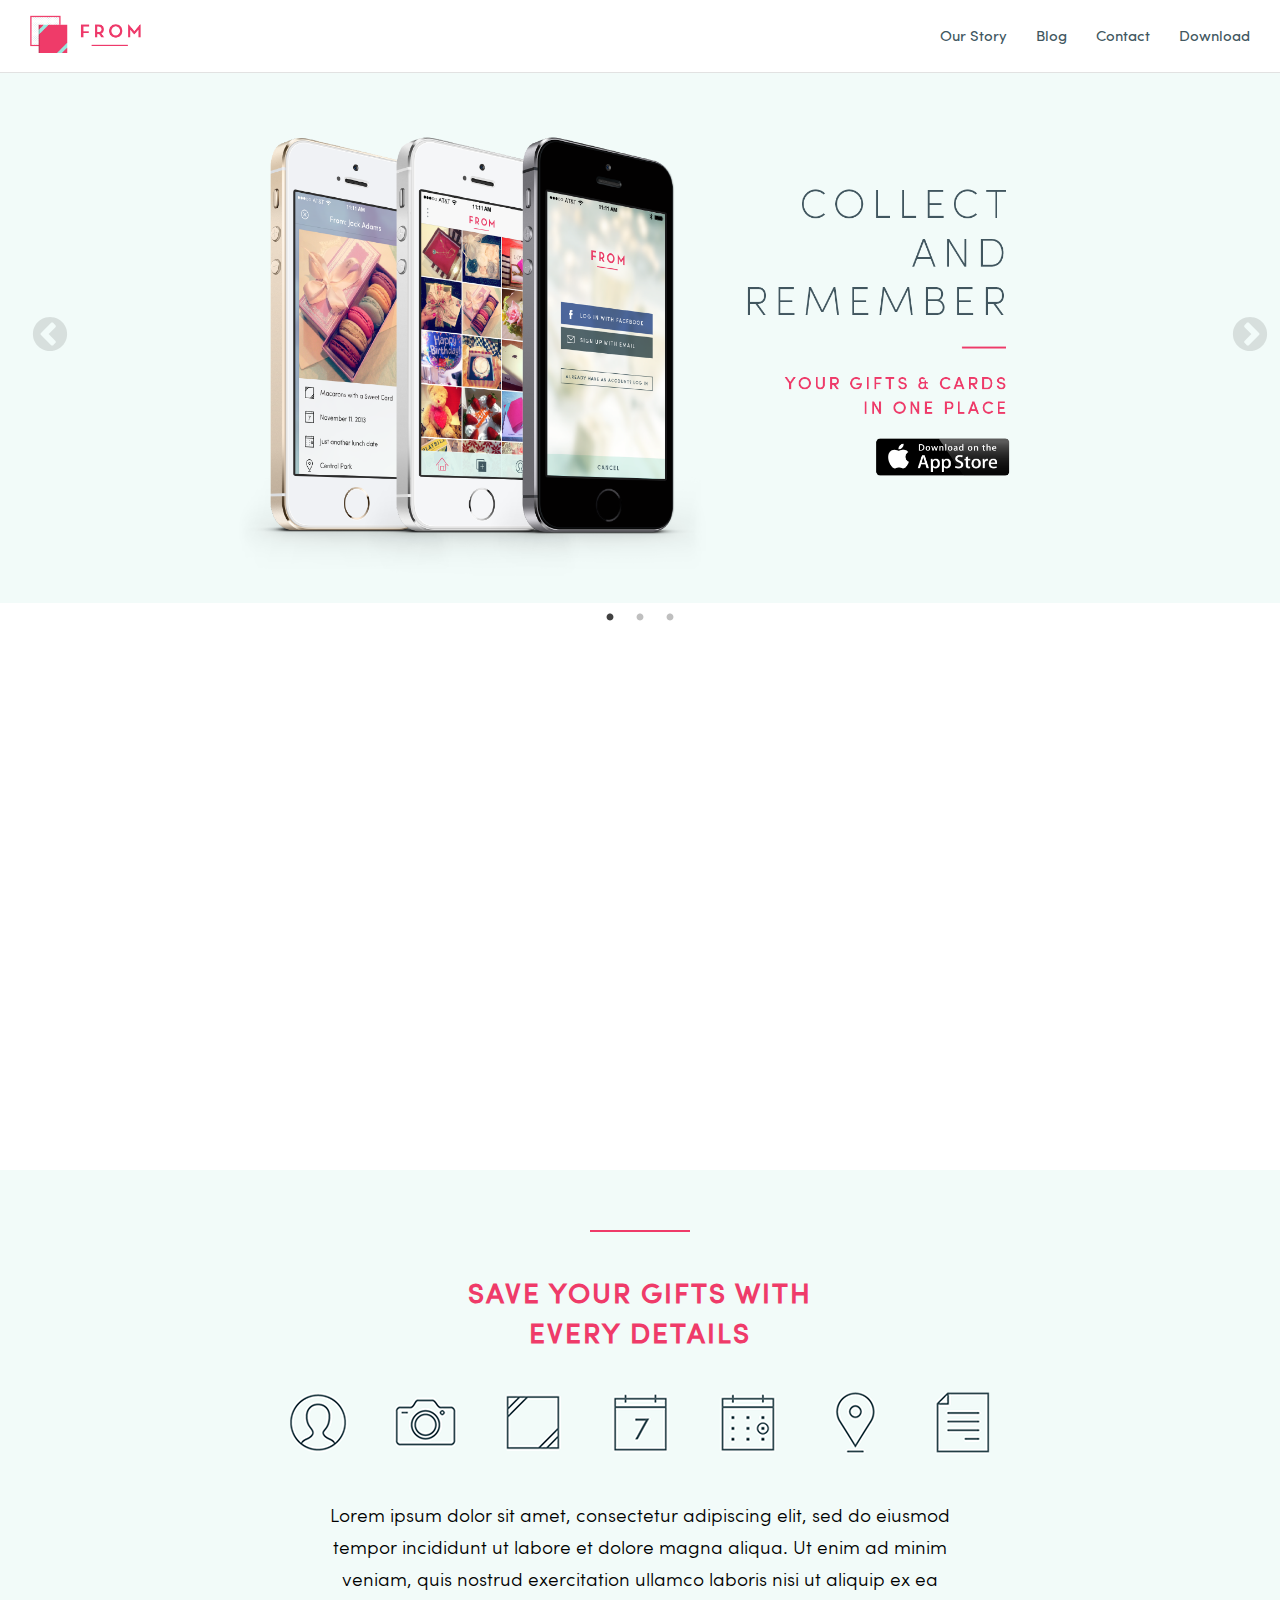
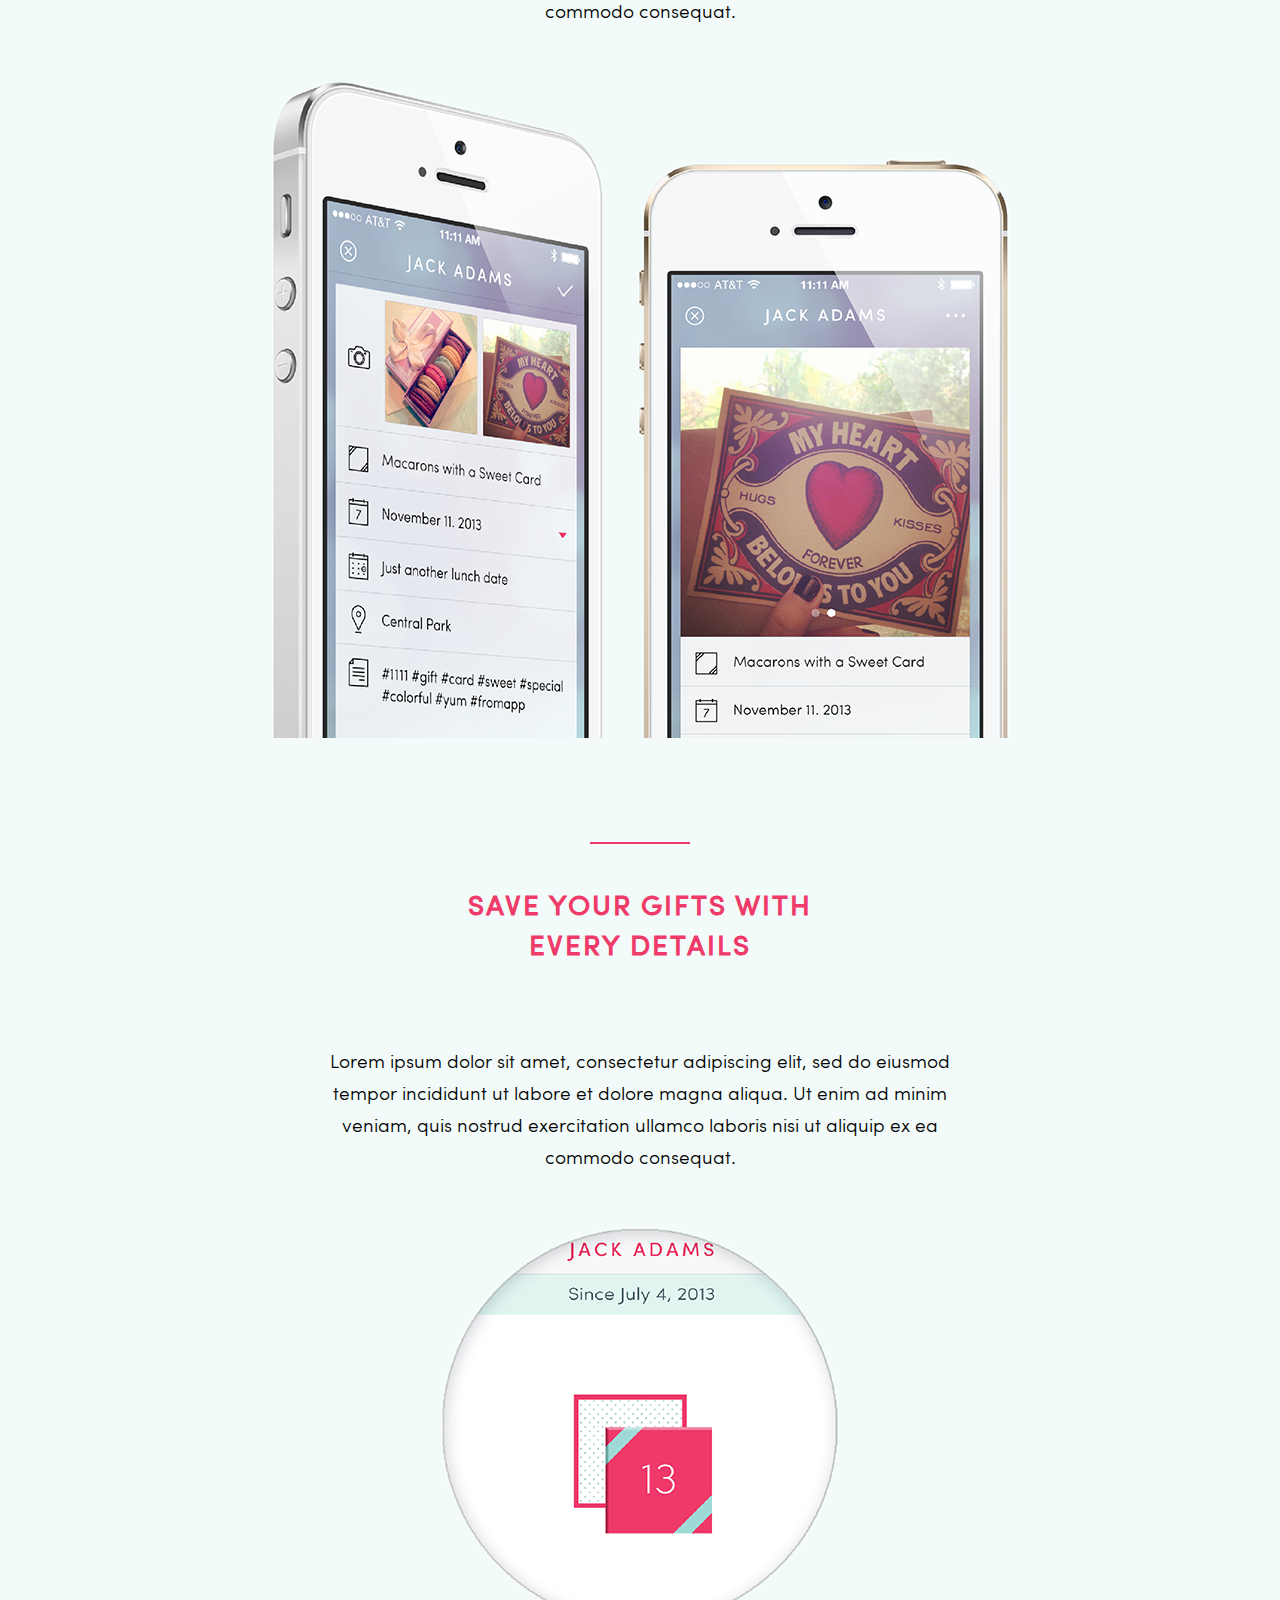
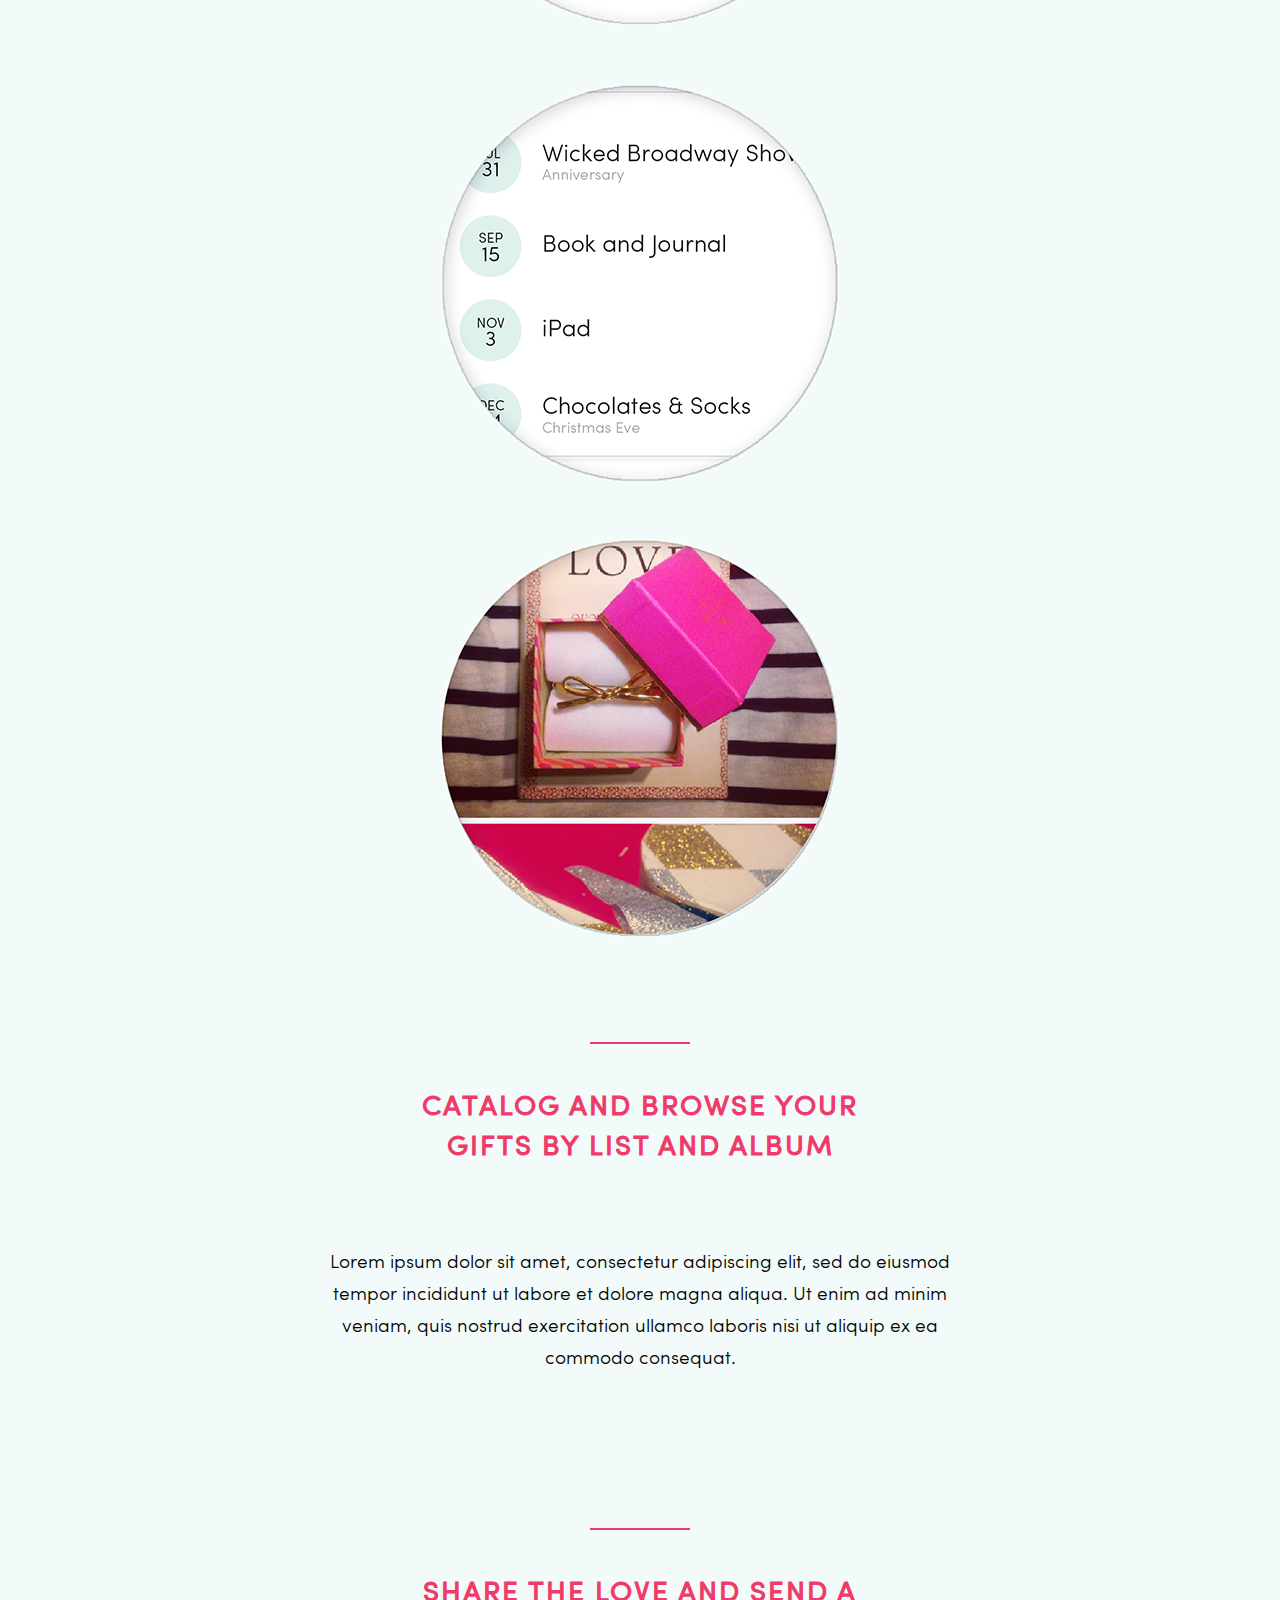
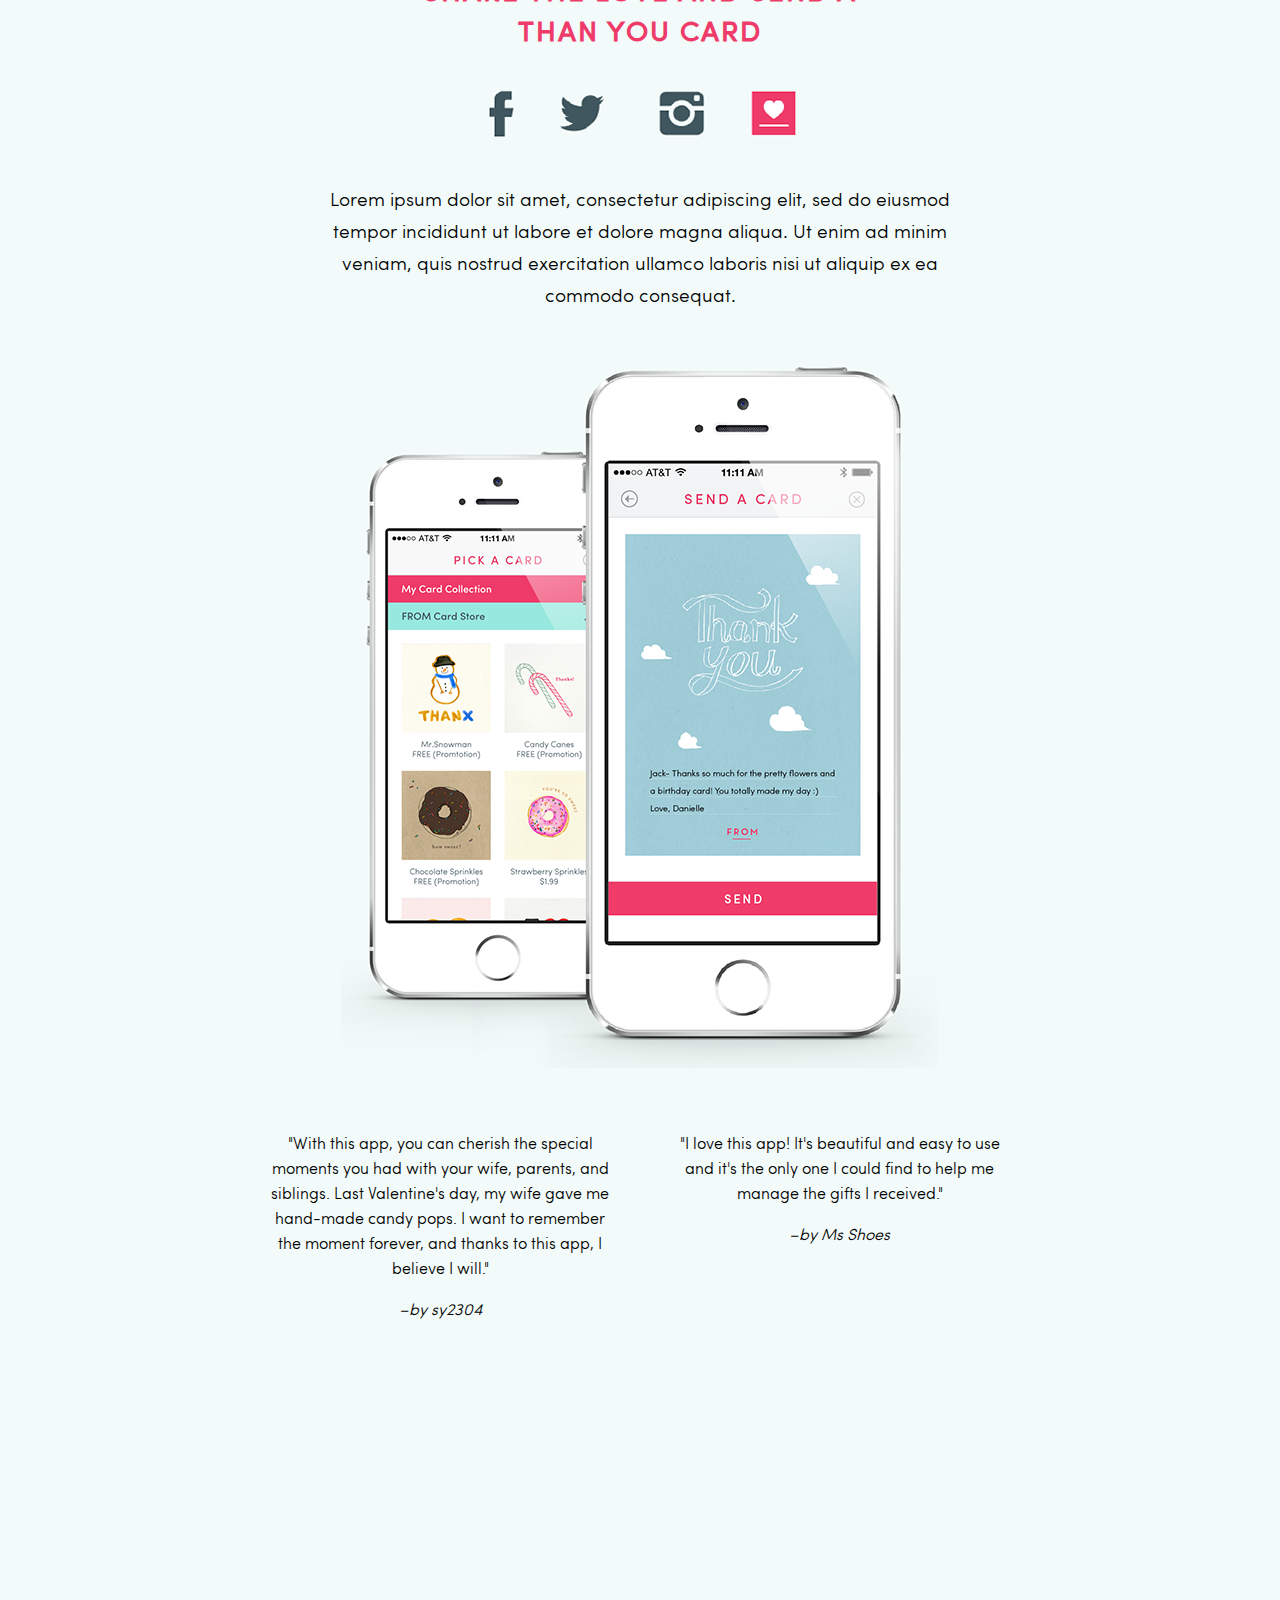
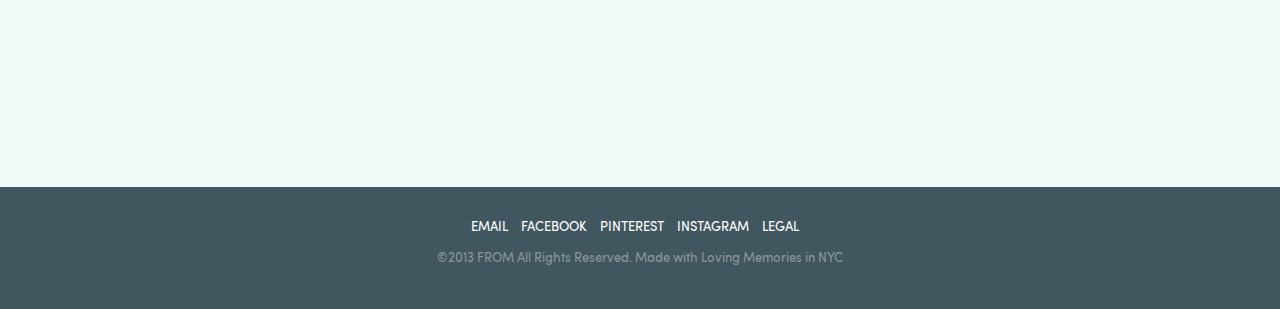
==== index.html @ 8ecb9ccf "Syncing Soo GA Final Project - v3" ====
<!DOCTYPE html>
<html>
<head>
	<title>FROM - Collect and Remember</title>
	<link rel="stylesheet" type="text/css" href="css/slick.css"/>
	<link rel="stylesheet" type="text/css" href="css/slick-theme.css"/>
	<link rel="stylesheet" type="text/css" href="css/font-awesome.min.css">
    <link rel="stylesheet" type="text/css" href="css/normalize.min.css">
	<link href="css/style.css" type="text/css" rel="stylesheet">

	</head>
<body>
	<header>
		<a href="fromapp-1.html"><img src="img/fromapp-logo.png"  id="logo"></a>
		<nav id="navigation">
			<div id="hamburger">
			  <span></span>
			  <span></span>
			  <span></span>
			  <span></span>
			</div>
			<div id="innernav">
				<div id="innernavlist">
					<a href="#">Our Story</a>
					<a href="#">Blog</a>
					<a href="mailto:hello.fromapp@gmail.com">Contact</a>
					<a href="https://itunes.apple.com/us/app/from-collect-and-remember/id777162414?mt=8">Download</a>
				</div>
			</div>
			</nav>
		</header>

	<div class="hero-carousel">
	  <div><img src="img/FromApp_Website_Cover_1.png"></div>
	  <div><img src="img/FromApp_Website_Cover_2.png"></div>
	  <div><img src="img/FromApp_Website_Cover_3.png"></div>
	</div>


	<div class ="video-background">
	<div class ="video-container">
		<div class='embed-container'>
		<iframe src='https://player.vimeo.com/video/79044034' frameborder='0' webkitAllowFullScreen mozallowfullscreen allowFullScreen></iframe>
		</div>
	</div>
	</div>

	<section class="content">
		<div class="rule"></div>
		<h1>Save your Gifts with Every Details </h1>
		<img src="img/fromapp-hp-1-sm.png">
		<h2>Lorem ipsum dolor sit amet, consectetur adipiscing elit, sed do eiusmod tempor incididunt ut labore et dolore magna aliqua. Ut enim ad minim veniam, quis nostrud exercitation ullamco laboris nisi ut aliquip ex ea commodo consequat.</h2>
		<img src="img/fromapp-hp-2-sm.png">
	</section>


	<section class="content">
		<div class="rule"></div>
		<h1>Save your Gifts with Every Details </h1>
		<h2>Lorem ipsum dolor sit amet, consectetur adipiscing elit, sed do eiusmod tempor incididunt ut labore et dolore magna aliqua. Ut enim ad minim veniam, quis nostrud exercitation ullamco laboris nisi ut aliquip ex ea commodo consequat.</h2>
		<img src="img/fromapp-hp-4-sm.png">

	</section>

	<section class="content">
		<div class="rule"></div>
		<h1>catalog and browse your gifts by list and album</h1>
		<h2>Lorem ipsum dolor sit amet, consectetur adipiscing elit, sed do eiusmod tempor incididunt ut labore et dolore magna aliqua. Ut enim ad minim veniam, quis nostrud exercitation ullamco laboris nisi ut aliquip ex ea commodo consequat.</h2>
	</section>

	<section class="content">
		<div class="rule"></div>
		<h1>share the love and send a than you card </h1>
		<img src="img/fromapp-hp-5-sm.png" id="smallwidth">
		<h2>Lorem ipsum dolor sit amet, consectetur adipiscing elit, sed do eiusmod tempor incididunt ut labore et dolore magna aliqua. Ut enim ad minim veniam, quis nostrud exercitation ullamco laboris nisi ut aliquip ex ea commodo consequat.</h2>
		<img src="img/fromapp-hp-6-sm.png">
	</section>

	<section class="content">
		<div class="quote">
			<p>"With this app, you can cherish the special moments you had with your wife, parents, and siblings. Last Valentine's day, my wife gave me hand-made candy pops. I want to remember the moment forever, and thanks to this app, I believe I will."</p>
			<p style="font-style:italic";>–by sy2304</p>
		</div>	
		<div class="quote">
			<p>"I love this app! It's beautiful and easy to use and it's the only one I could find to help me manage the gifts I received." </p>
			<p style="font-style:italic";>–by Ms Shoes</p>
		</div>	


	</section>

	<section class="hero"> 
		</section>


<footer> 
	<a href="#">EMAIL</a>
	<a href="#">FACEBOOK</a>
	<a href="#">PINTEREST</a>
	<a href="#">INSTAGRAM</a>
	<a href="#">LEGAL</a>
	<p>©2013 FROM All Rights Reserved. Made with Loving Memories in NYC</p>
</footer>

<script src="https://ajax.googleapis.com/ajax/libs/jquery/3.2.1/jquery.min.js"></script>
<script src="https://maxcdn.bootstrapcdn.com/bootstrap/3.3.6/js/bootstrap.min.js"></script>
<script type="text/javascript" src="js/slick.min.js"></script>
<script type="text/javascript" src="js/project.js"></script>

</body>

</html>
---- css/style.css ----
@font-face {
    font-family: 'sofia_pro_lightregular';
    src: url('sofiapro_light_english/SofiaProLight-webfont.eot');
    src: url('sofiapro_light_english/SofiaProLight-webfont.eot?#iefix') format('embedded-opentype'),
         url('sofiapro_light_english/SofiaProLight-webfont.woff') format('woff'),
         url('sofiapro_light_english/SofiaProLight-webfont.ttf') format('truetype'),
         url('sofiapro_light_english/SofiaProLight-webfont.svg#sofia_pro_lightregular') format('svg');
    font-weight: normal;
    font-style: normal;
}


@font-face {
    font-family: 'sofia_pro_mediumregular';
    src: url('sofiapro_medium_english/SofiaProMedium-webfont.eot');
    src: url('sofiapro_medium_english/SofiaProMedium-webfont.eot?#iefix') format('embedded-opentype'),
         url('sofiapro_medium_english/SofiaProMedium-webfont.woff') format('woff'),
         url('sofiapro_medium_english/SofiaProMedium-webfont.ttf') format('truetype'),
         url('sofiapro_medium_english/SofiaProMedium-webfont.svg#sofia_pro_mediumregular') format('svg');
    font-weight: normal;
    font-style: normal;
}

@font-face {
    font-family: 'sofia_pro_regularregular';
    src: url('sofiapro_regular_english/SofiaProRegular-webfont.eot');
    src: url('sofiapro_regular_english/SofiaProRegular-webfont.eot?#iefix') format('embedded-opentype'),
         url('sofiapro_regular_english/SofiaProRegular-webfont.woff') format('woff'),
         url('sofiapro_regular_english/SofiaProRegular-webfont.ttf') format('truetype'),
         url('sofiapro_regular_english/SofiaProRegular-webfont.svg#sofia_pro_regularregular') format('svg');
    font-weight: normal;
    font-style: normal;
}



body {
	font-family: 'sofia_pro_regularregular', arial, san-serif; 
	font-size:15px;
/*	width:100%;
*/	/*margin:10px;*/
	background-color: #F2FBF9;

	/*border: 2px solid #EF3B69;
	box-sizing: border-box;*/
}

header {
	padding:15px 30px;
	position: fixed;
	background-color: white;
	border-bottom: 1px solid #e2e2e2;
/*	background-color: #F2FBF9;
*//*	background-color: rgba(255, 255, 255, 0.8);
*/	top:0;
	right:0;
	left:0;
	z-index: 1;
}

header.active {
	box-shadow: 0 0 5px 1px rgba(0,0,0,0.2);   
	border-bottom: none;
}

#logo.active {
	width:500px;
	display:none;
}

header img {
	width:120px;
}


header nav {
	float:right;
	padding-top:10px;
}

header nav.active {
	padding-top:0;
}

header span {
	font-family:'sofia_pro_mediumregular';
	text-decoration: none;
	color: #EF3B69;
	letter-spacing: 2px;
}

nav a {
	font-family:'sofia_pro_regularregular';
	padding-left: 25px ;
	/*how come padding top doesnt work?*/
	text-decoration: none;
	color: #41575f;
}

a {
	text-decoration: none;
}

a:hover {
	color:#587682;
}

#hamburger {
	display:none;
}


.content {
	text-align: center;
	max-width:740px;
	margin: 0 auto;
	padding-bottom:40px;
}


.rule {
	width:100px;
	border-top: 2px solid #EF3B69;
	margin: 0 auto;
	margin-top:60px;
}


.content h1 {
	font-family:'sofia_pro_regularregular';
	letter-spacing:2px;
	font-size:28px;
	line-height:40px;
	text-transform: uppercase;
	color:#EF3B69;
	width:440px;
	margin:0 auto;
	padding-top:40px;
	padding-bottom:40px;

/*	max-width:400px;
	margin:0 auto;*/
}

.content h2 {
	font-family:'sofia_pro_lightregular';
	font-size:19px;
	line-height:32px;
	font-weight: 400;
	padding:40px 0;
	max-width:620px;
	display:inline-block;
	margin-top:0;
}

.hero-carousel {
	width:100%;
	margin-top:49px;
	position:relative;
	text-align: center;
}

.hero-carousel img {
	width:65%;
	margin:0 auto;
	background-color: #F2FBF9;
}

.slick-dotted.slick-slider {
	margin-bottom: 0;
}

.slick-dots li button:before {
	font-size:8px;
}

.slick-next {
	right:30px;
}

.slick-prev {
	left:30px;
	z-index: 1;
}

.slick-prev:before, .slick-next:before {
	font-size:40px;
	color: rgba(0,0,0,0.15);
}


.video-background {
	background-color: white;
	padding:1px 0 50px 0;
}

.video-container {
	max-width: 740px;
	background-color: white;
	text-align: center;
	margin: 100px auto 0;
}

.embed-container { 
	position: relative; 
	padding-bottom: 56.25%; 
	height: 0; 
	overflow: hidden; 
	max-width:740px;
	 }

.embed-container iframe, .embed-container object, .embed-container embed { 
	position: absolute; 
	top: 0; 
	left: 0; 
	width: 100%; 
	height: 100%; }


.quote {
	float:left;
	width:46%;
	margin-right:8%;
	padding: 2px 0 50px 0;
}

.quote p{
	font-family: 'sofia_pro_lightregular';
	font-size:16px;
	line-height: 25px;
}

.quote:last-child {
	margin-right:0;
}


.hero {
	text-align: center;
	background:url("../img/from-cover-photo.jpg") center center no-repeat;
    background-size:cover;
    height:400px;
    margin-top: 40px;
    width:100%;
    overflow: auto;
}



footer {
	padding:30px 15px; 
	background-color: #41575f;
	color:#89949b;
	text-align: center;
	font-size:13px;
}

footer a {
	padding-right:10px;
	color:white;
}

footer a:hover {
	color:white;
}



@media only screen and (max-width:768px){
	
	header {
		padding:15px;
	}

	header nav {
		padding-top:10px;
	}

	header nav #innernav {
		display: none;
		position: fixed;
		width:100%;
		height:100%;
		top:0;
		right:0;
		background: #EF3B69;
		text-align: center;
	}



	/* Hamburger menu icon */

	#hamburger {
	  display:block;
	  width: 26px;
	  height:19px;
	  position: relative;
	  margin: 0px auto;
	  -webkit-transform: rotate(0deg);
	  -moz-transform: rotate(0deg);
	  -o-transform: rotate(0deg);
	  transform: rotate(0deg);
	  -webkit-transition: .5s ease-in-out;
	  -moz-transition: .5s ease-in-out;
	  -o-transition: .5s ease-in-out;
	  transition: .5s ease-in-out;
	  cursor: pointer;
	}

	#hamburger span {
	  display: block;
	  position: absolute;
	  height: 3px;
	  width: 100%;
	  background: #333;
	  opacity: 1;
	  left: 0;
	  -webkit-transform: rotate(0deg);
	  -moz-transform: rotate(0deg);
	  -o-transform: rotate(0deg);
	  transform: rotate(0deg);
	  -webkit-transition: .25s ease-in-out;
	  -moz-transition: .25s ease-in-out;
	  -o-transition: .25s ease-in-out;
	  transition: .25s ease-in-out;
	}

	/* Icon 3 */

	#hamburger span:nth-child(1) {
	  top: 0px;
	}

	#hamburger span:nth-child(2),#hamburger span:nth-child(3) {
	  top: 8px;
	}

	#hamburger span:nth-child(4) {
	  top: 16px;
	}

	#hamburger.open span:nth-child(1) {
	  top: 8px;
	  width: 0%;
	  left: 50%;
	}

	#hamburger.open span:nth-child(2) {
	  -webkit-transform: rotate(45deg);
	  -moz-transform: rotate(45deg);
	  -o-transform: rotate(45deg);
	  transform: rotate(45deg);
	}

	#hamburger.open span:nth-child(3) {
	  -webkit-transform: rotate(-45deg);
	  -moz-transform: rotate(-45deg);
	  -o-transform: rotate(-45deg);
	  transform: rotate(-45deg);
	}

	#hamburger.open span:nth-child(4) {
	  top: 8px;
	  width: 0%;
	  left: 50%;
	}

	#hamburger.open {
/*		position: fixed;*/
		z-index: 1;
	}

	#hamburger.open span {
		background-color:white;
	}

	#innernav a {
		display:block;
		color:white;
		font-size:26px;
		padding:20px 0px;
	}

	#innernavlist {
		/*vertical-align: middle;*/
		margin-top:40%;
		vertical-align: center;
	}

	.content img {
		width:80%;
	}

	.content {
		margin: 0 20px;
	}

	.video-container {
		margin: 72px auto 0;
	}

	#smallwidth {
		width:55%;
	}

}

@media only screen and (max-width:500px){
	.content h1 {
		font-size:26px;
		line-height:36px;
		width:100%;
		padding-top:40px;
		padding-bottom:40px;
	}
	.content img {
		width:100%;
	}

	.slick-dots li button:before {
	font-size:6px;
	}

	.hero {
		display:none;
	}

	.hero-carousel {
		margin-top:65px;
	}

	.hero-carousel img {
		width:95%;
	}

	.slick-next {
		padding-right:5px;
		right:0;
}

	.slick-prev {
		padding-left:5px;
		left:0;
}
	.slick-dots li {
		margin:0;
	}

	.video-container {
		margin-top:55px;
	}

	.quote {
	display:none;
}




}
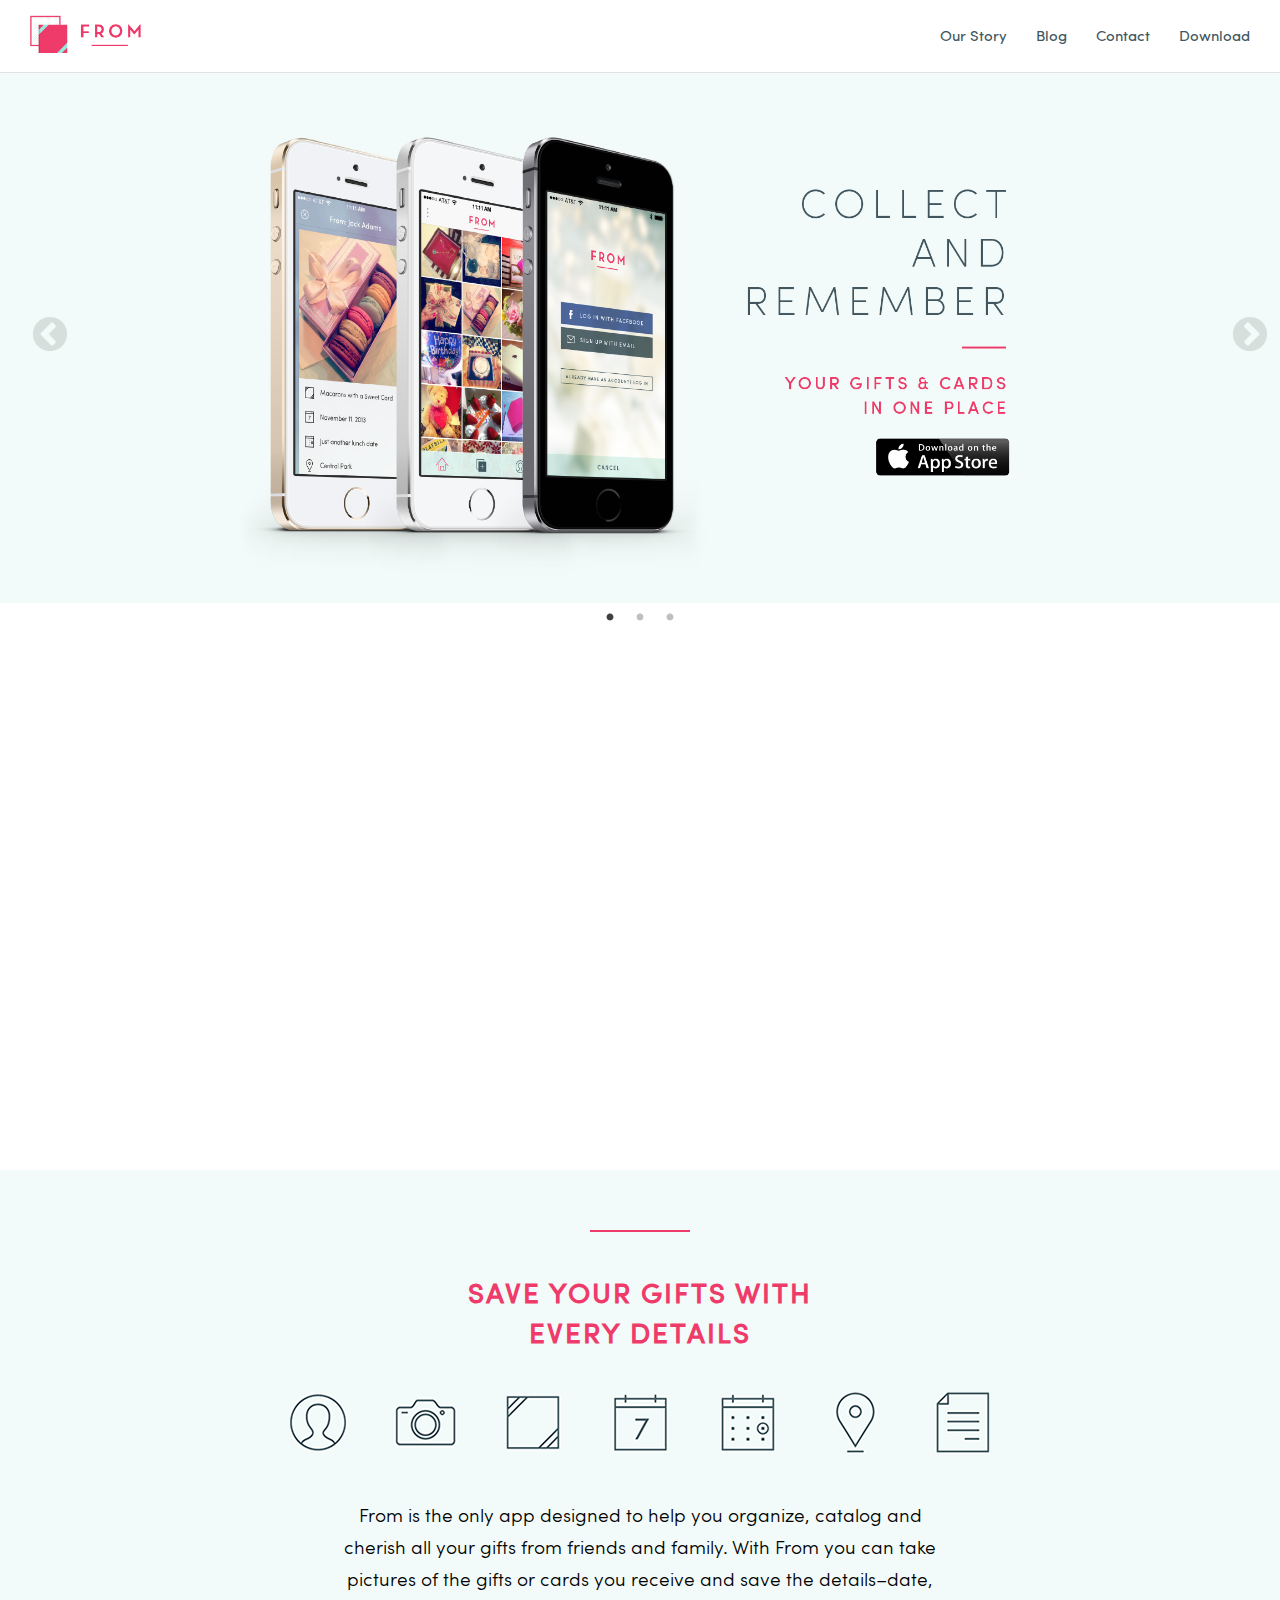
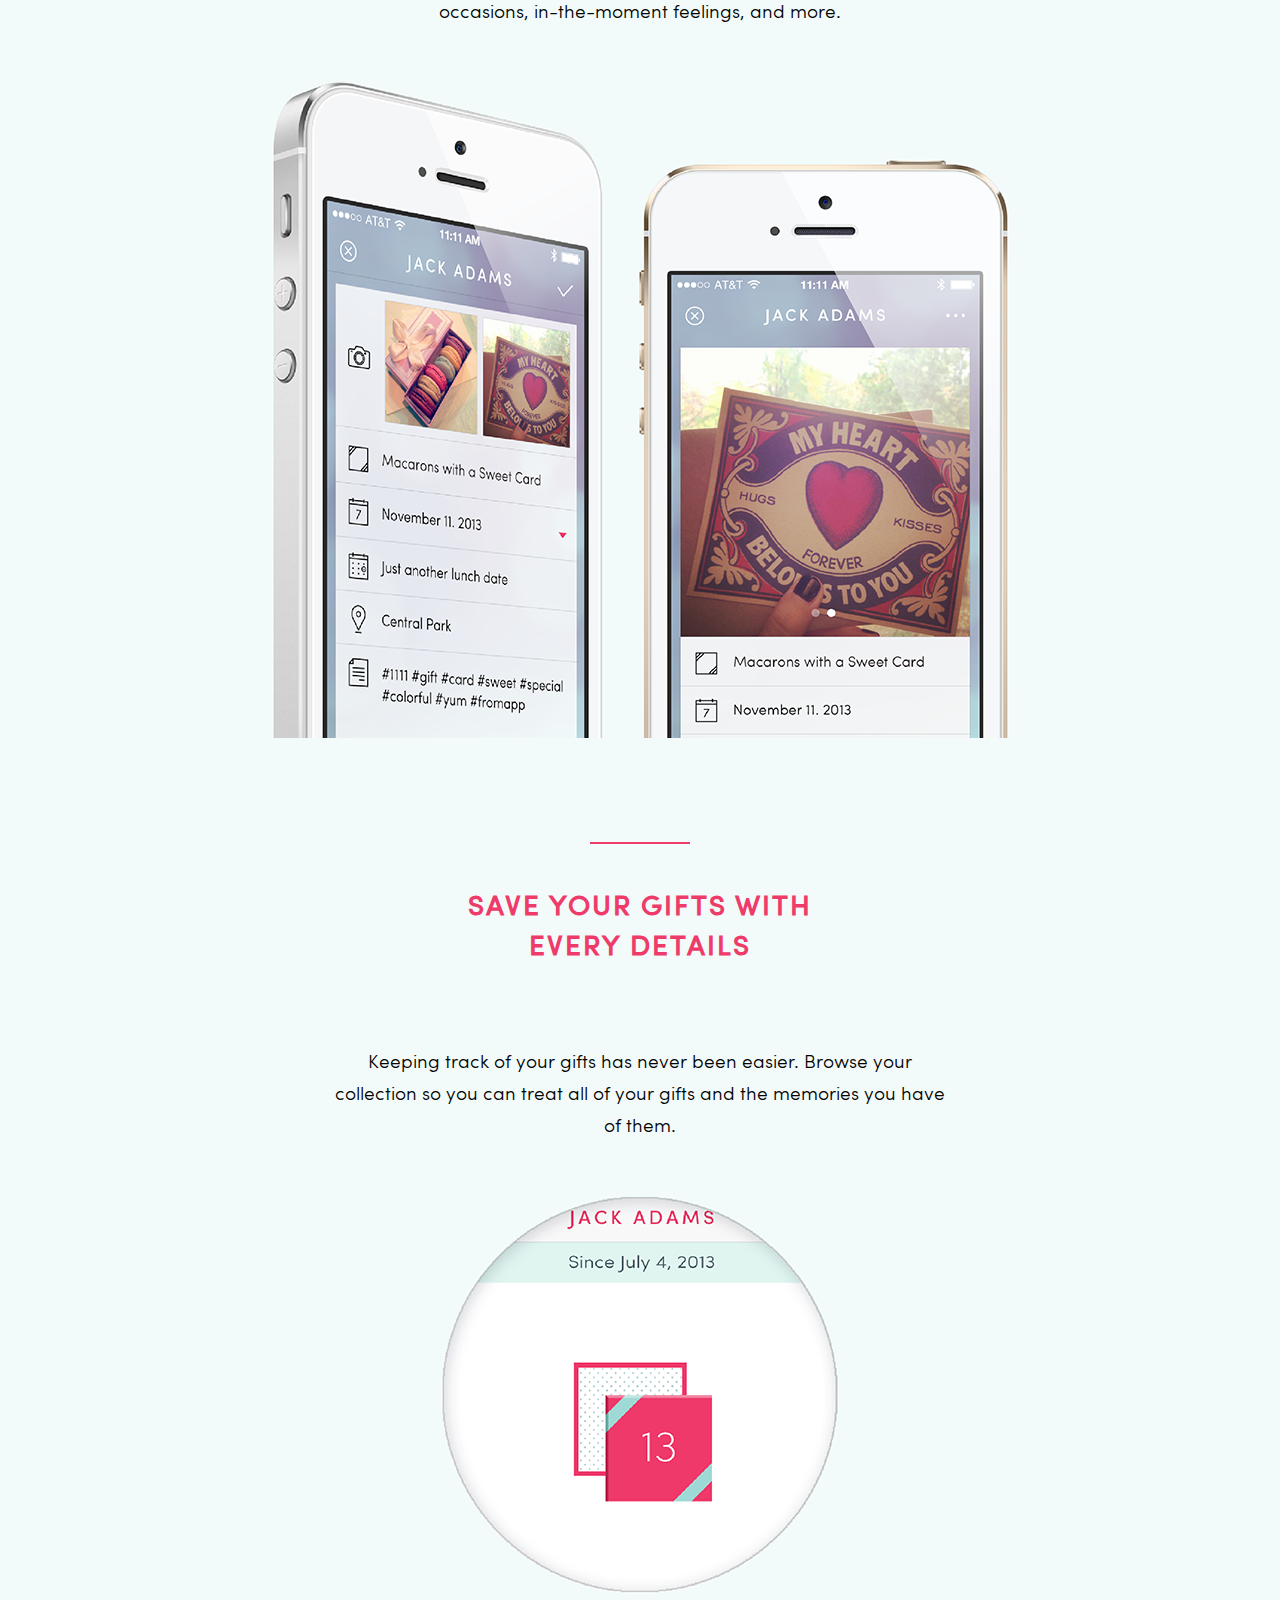
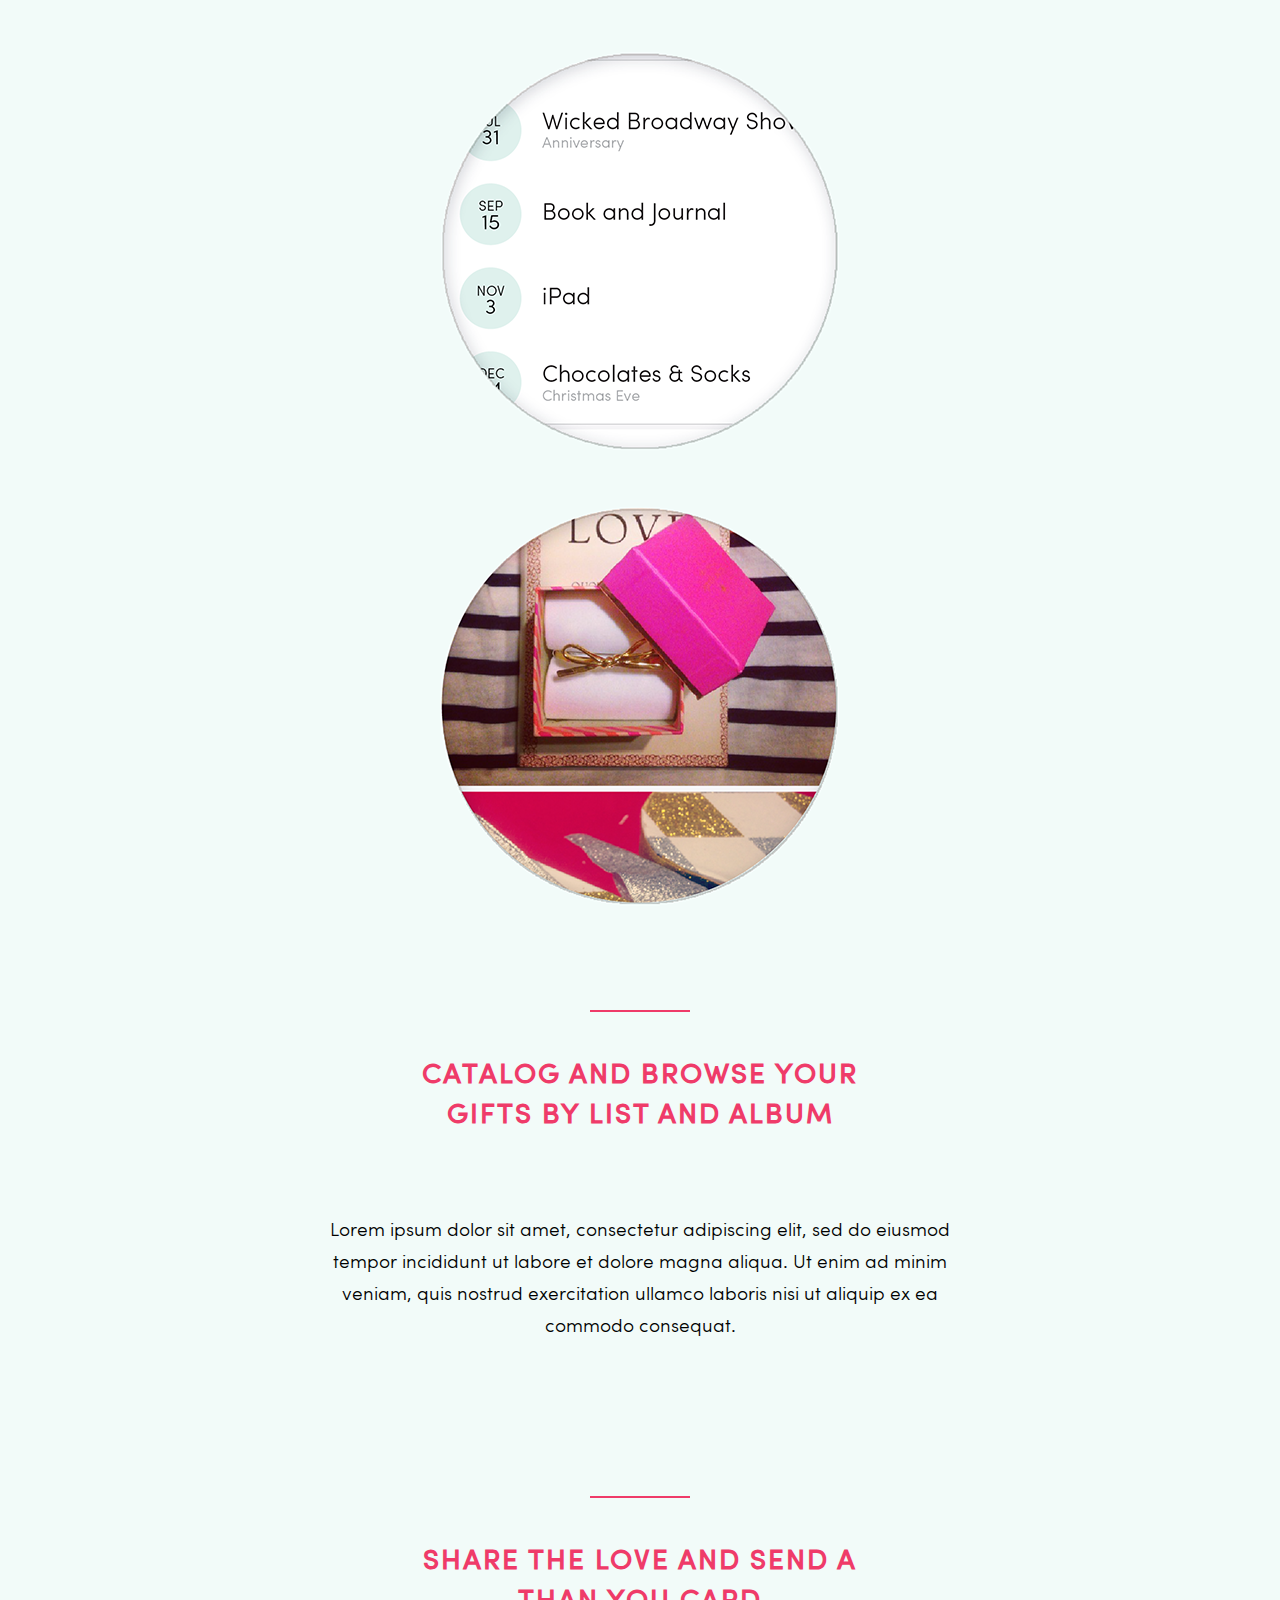
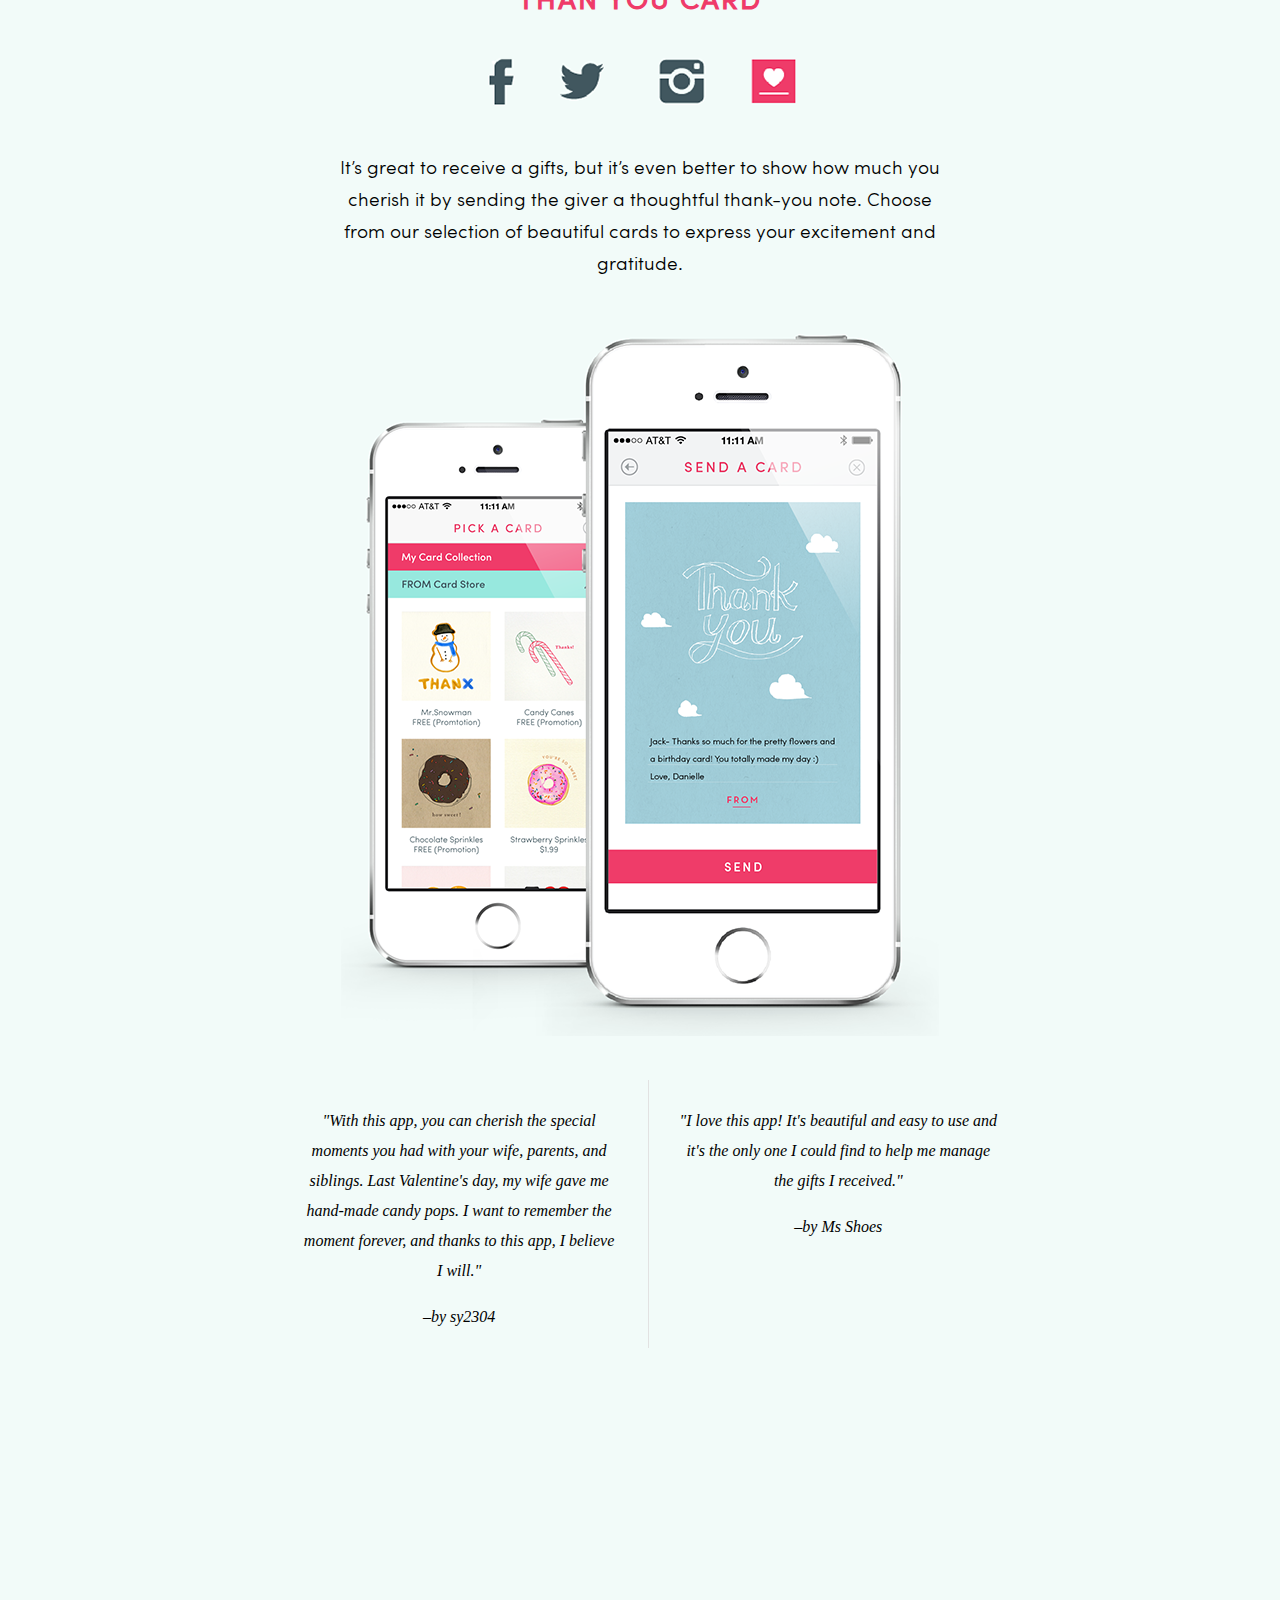
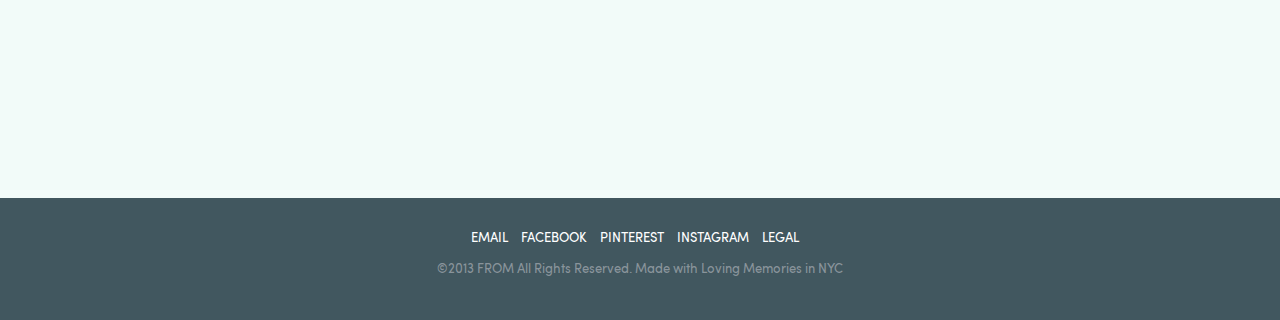
==== commit e3c1eb13: "Syncing Soo GA Final Project - v4" ====
--- a/index.html
+++ b/index.html
@@ -2,12 +2,12 @@
 <html>
 <head>
 	<title>FROM - Collect and Remember</title>
+	<meta name="viewport" content="width=device-width, initial-scale=1" /> 
 	<link rel="stylesheet" type="text/css" href="css/slick.css"/>
 	<link rel="stylesheet" type="text/css" href="css/slick-theme.css"/>
 	<link rel="stylesheet" type="text/css" href="css/font-awesome.min.css">
     <link rel="stylesheet" type="text/css" href="css/normalize.min.css">
 	<link href="css/style.css" type="text/css" rel="stylesheet">
-
 	</head>
 <body>
 	<header>
@@ -49,7 +49,7 @@
 		<div class="rule"></div>
 		<h1>Save your Gifts with Every Details </h1>
 		<img src="img/fromapp-hp-1-sm.png">
-		<h2>Lorem ipsum dolor sit amet, consectetur adipiscing elit, sed do eiusmod tempor incididunt ut labore et dolore magna aliqua. Ut enim ad minim veniam, quis nostrud exercitation ullamco laboris nisi ut aliquip ex ea commodo consequat.</h2>
+		<h2>From is the only app designed to help you organize, catalog and cherish all your gifts from friends and family. With From you can take pictures of the gifts or cards you receive and save the details–date, occasions, in-the-moment feelings, and more.</h2>
 		<img src="img/fromapp-hp-2-sm.png">
 	</section>
 
@@ -57,7 +57,7 @@
 	<section class="content">
 		<div class="rule"></div>
 		<h1>Save your Gifts with Every Details </h1>
-		<h2>Lorem ipsum dolor sit amet, consectetur adipiscing elit, sed do eiusmod tempor incididunt ut labore et dolore magna aliqua. Ut enim ad minim veniam, quis nostrud exercitation ullamco laboris nisi ut aliquip ex ea commodo consequat.</h2>
+		<h2>Keeping track of your gifts has never been easier. Browse your collection so you can treat all of your gifts and the memories you have of them.</h2>
 		<img src="img/fromapp-hp-4-sm.png">
 
 	</section>
@@ -72,7 +72,7 @@
 		<div class="rule"></div>
 		<h1>share the love and send a than you card </h1>
 		<img src="img/fromapp-hp-5-sm.png" id="smallwidth">
-		<h2>Lorem ipsum dolor sit amet, consectetur adipiscing elit, sed do eiusmod tempor incididunt ut labore et dolore magna aliqua. Ut enim ad minim veniam, quis nostrud exercitation ullamco laboris nisi ut aliquip ex ea commodo consequat.</h2>
+		<h2>It’s great to receive a gifts, but it’s even better to show how much you cherish it by sending the giver a thoughtful thank-you note. Choose from our selection of beautiful cards to express your excitement and gratitude.</h2>
 		<img src="img/fromapp-hp-6-sm.png">
 	</section>
 
--- a/css/style.css
+++ b/css/style.css
@@ -55,7 +55,7 @@
 */	top:0;
 	right:0;
 	left:0;
-	z-index: 1;
+	z-index: 2;
 }
 
 header.active {
@@ -219,19 +219,25 @@
 
 .quote {
 	float:left;
-	width:46%;
-	margin-right:8%;
-	padding: 2px 0 50px 0;
+	width:43%;
+/*	margin-right:6%;
+*/	padding: 10px 30px 0px 30px;
+	border-right:1px solid #e2e2e2;
+	margin-bottom:50px;
 }
 
 .quote p{
-	font-family: 'sofia_pro_lightregular';
+	font-family: "georgia";
+	font-style:italic;
 	font-size:16px;
-	line-height: 25px;
+	line-height: 30px;
 }
 
 .quote:last-child {
-	margin-right:0;
+	padding-right:0;
+	border-right:none;
+
+
 }
 
 
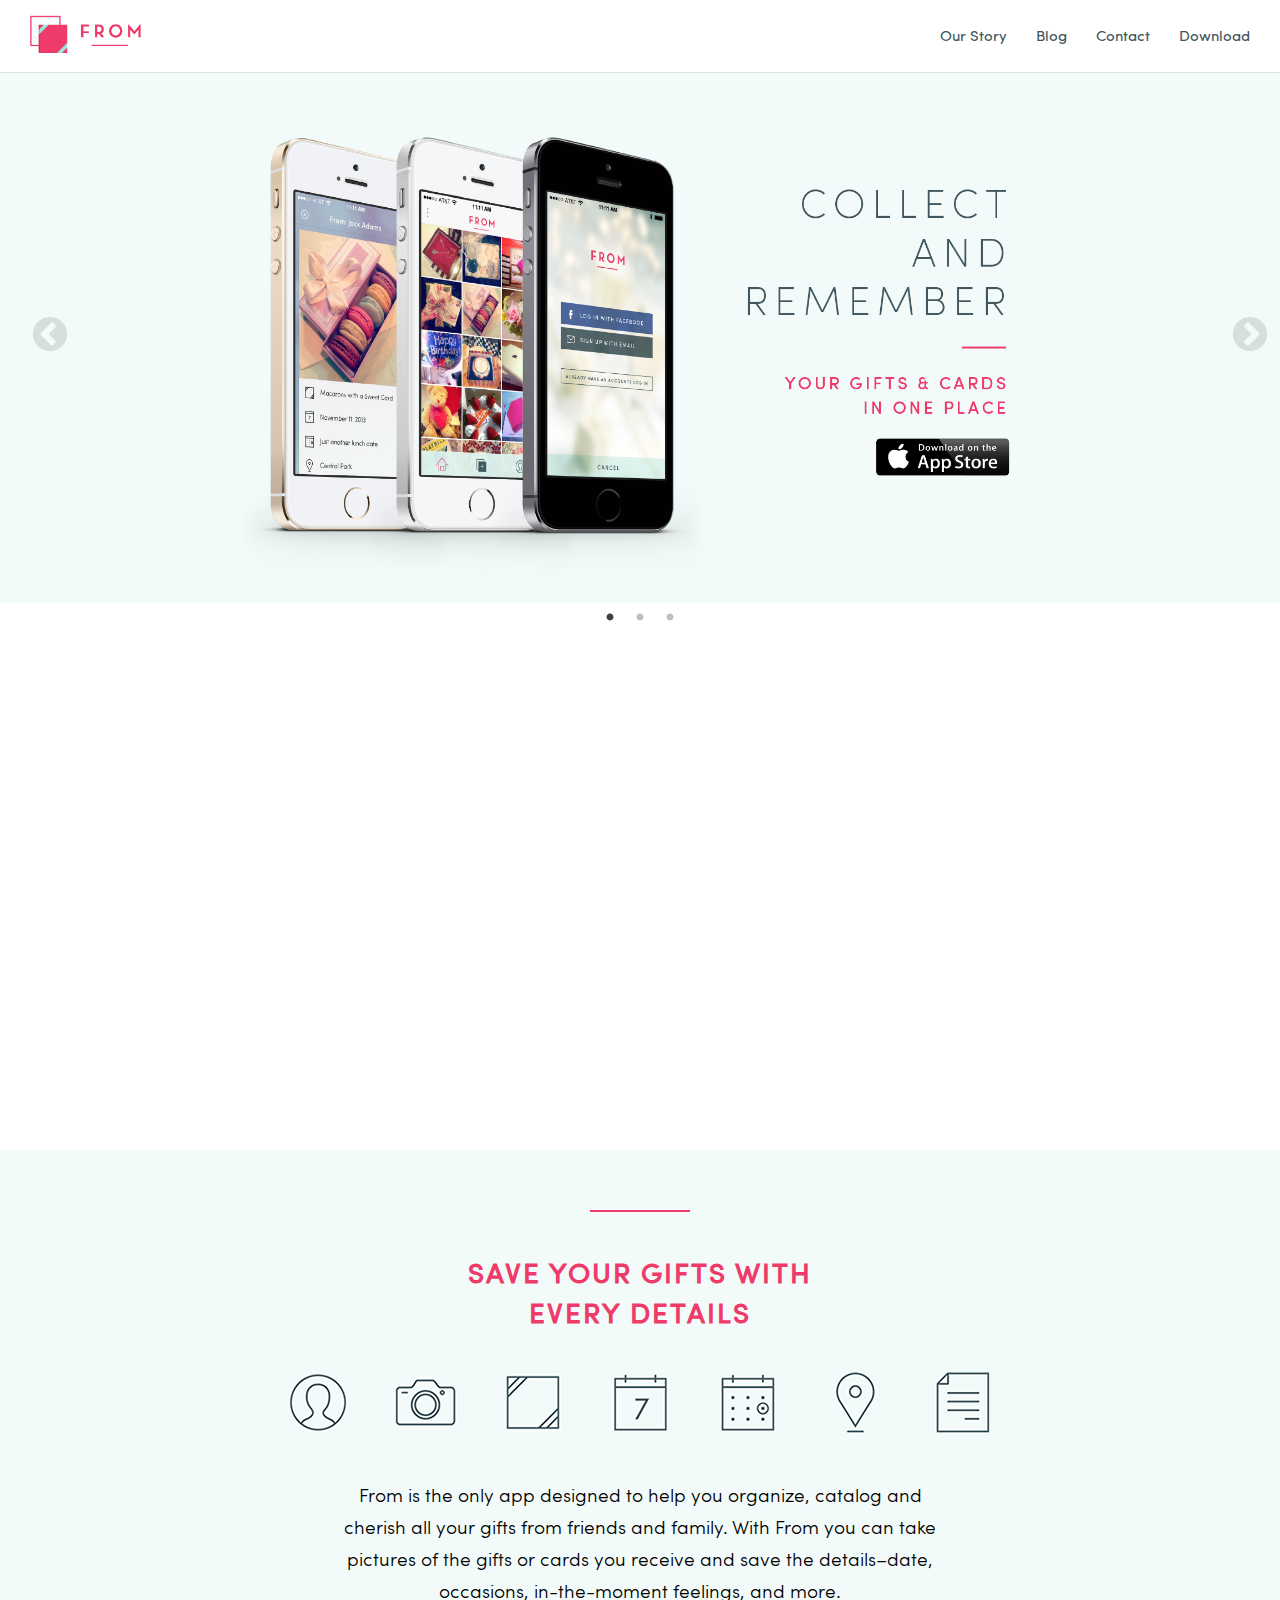
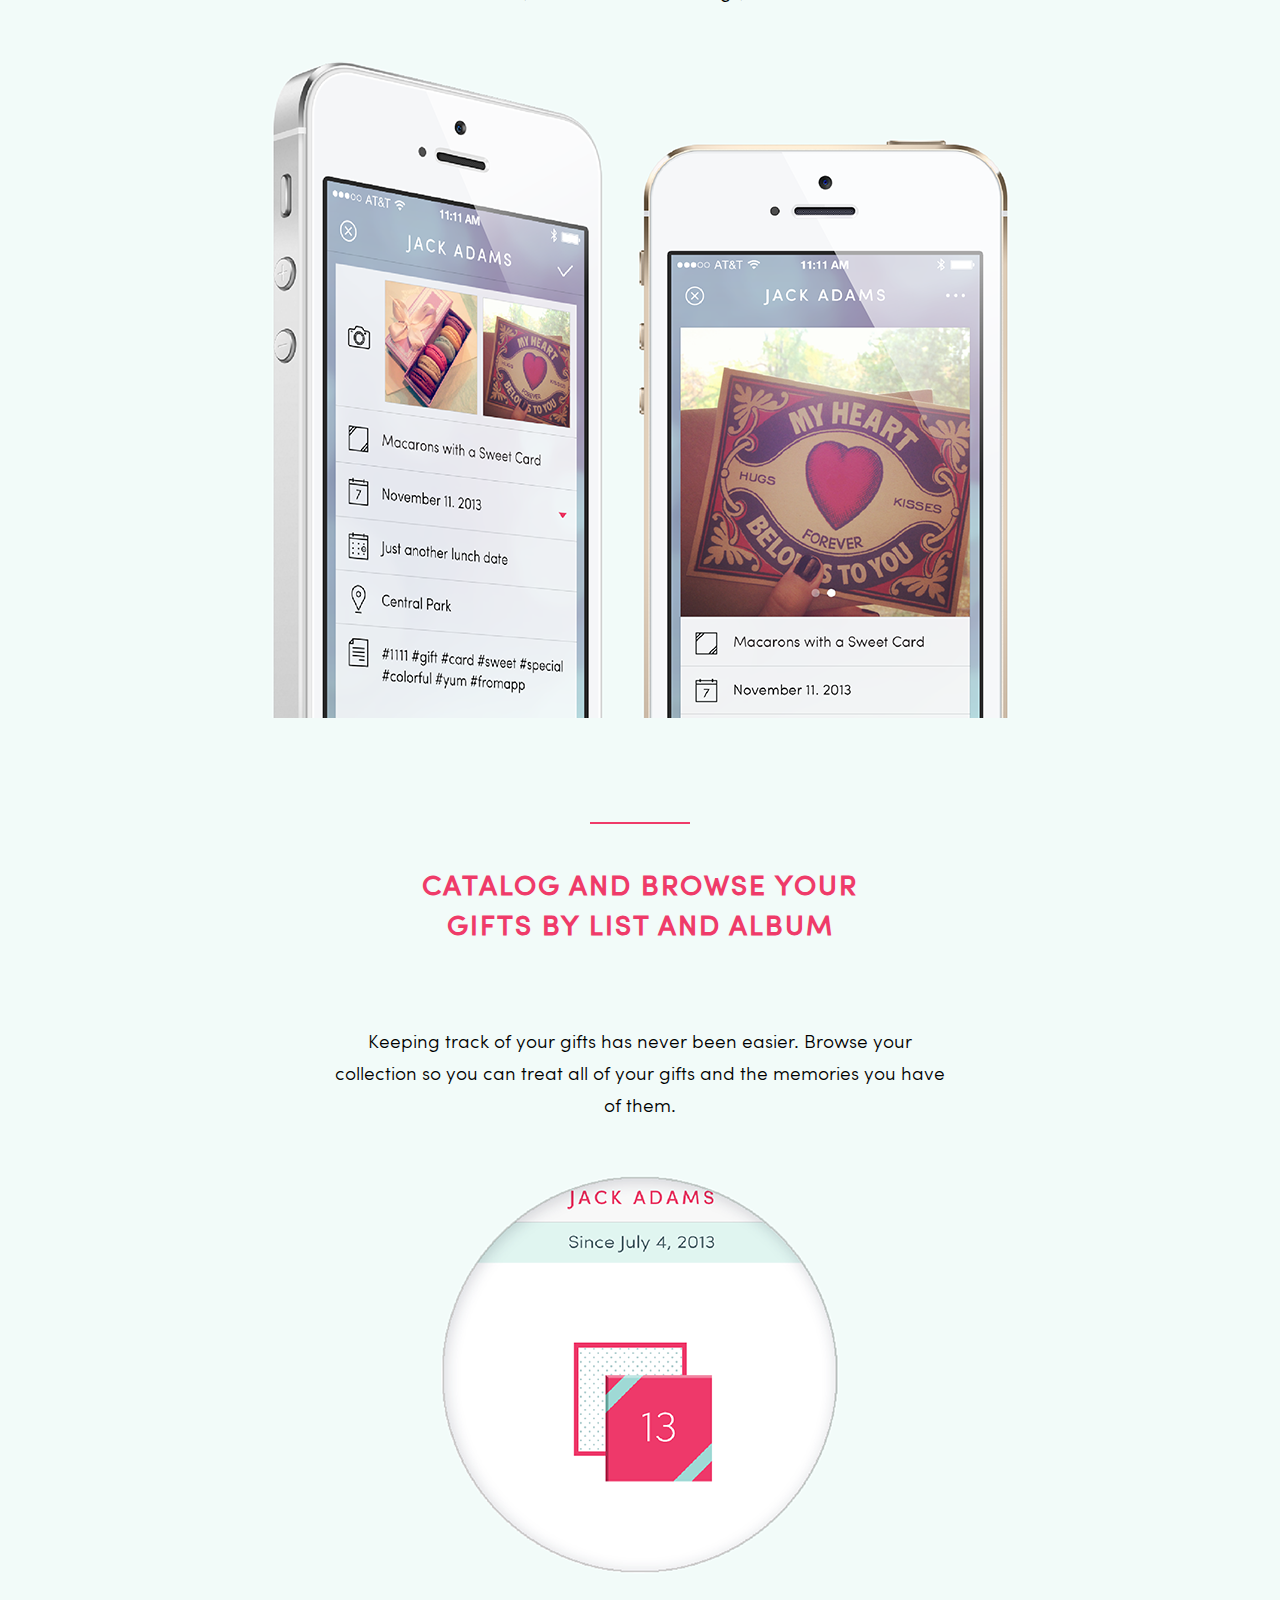
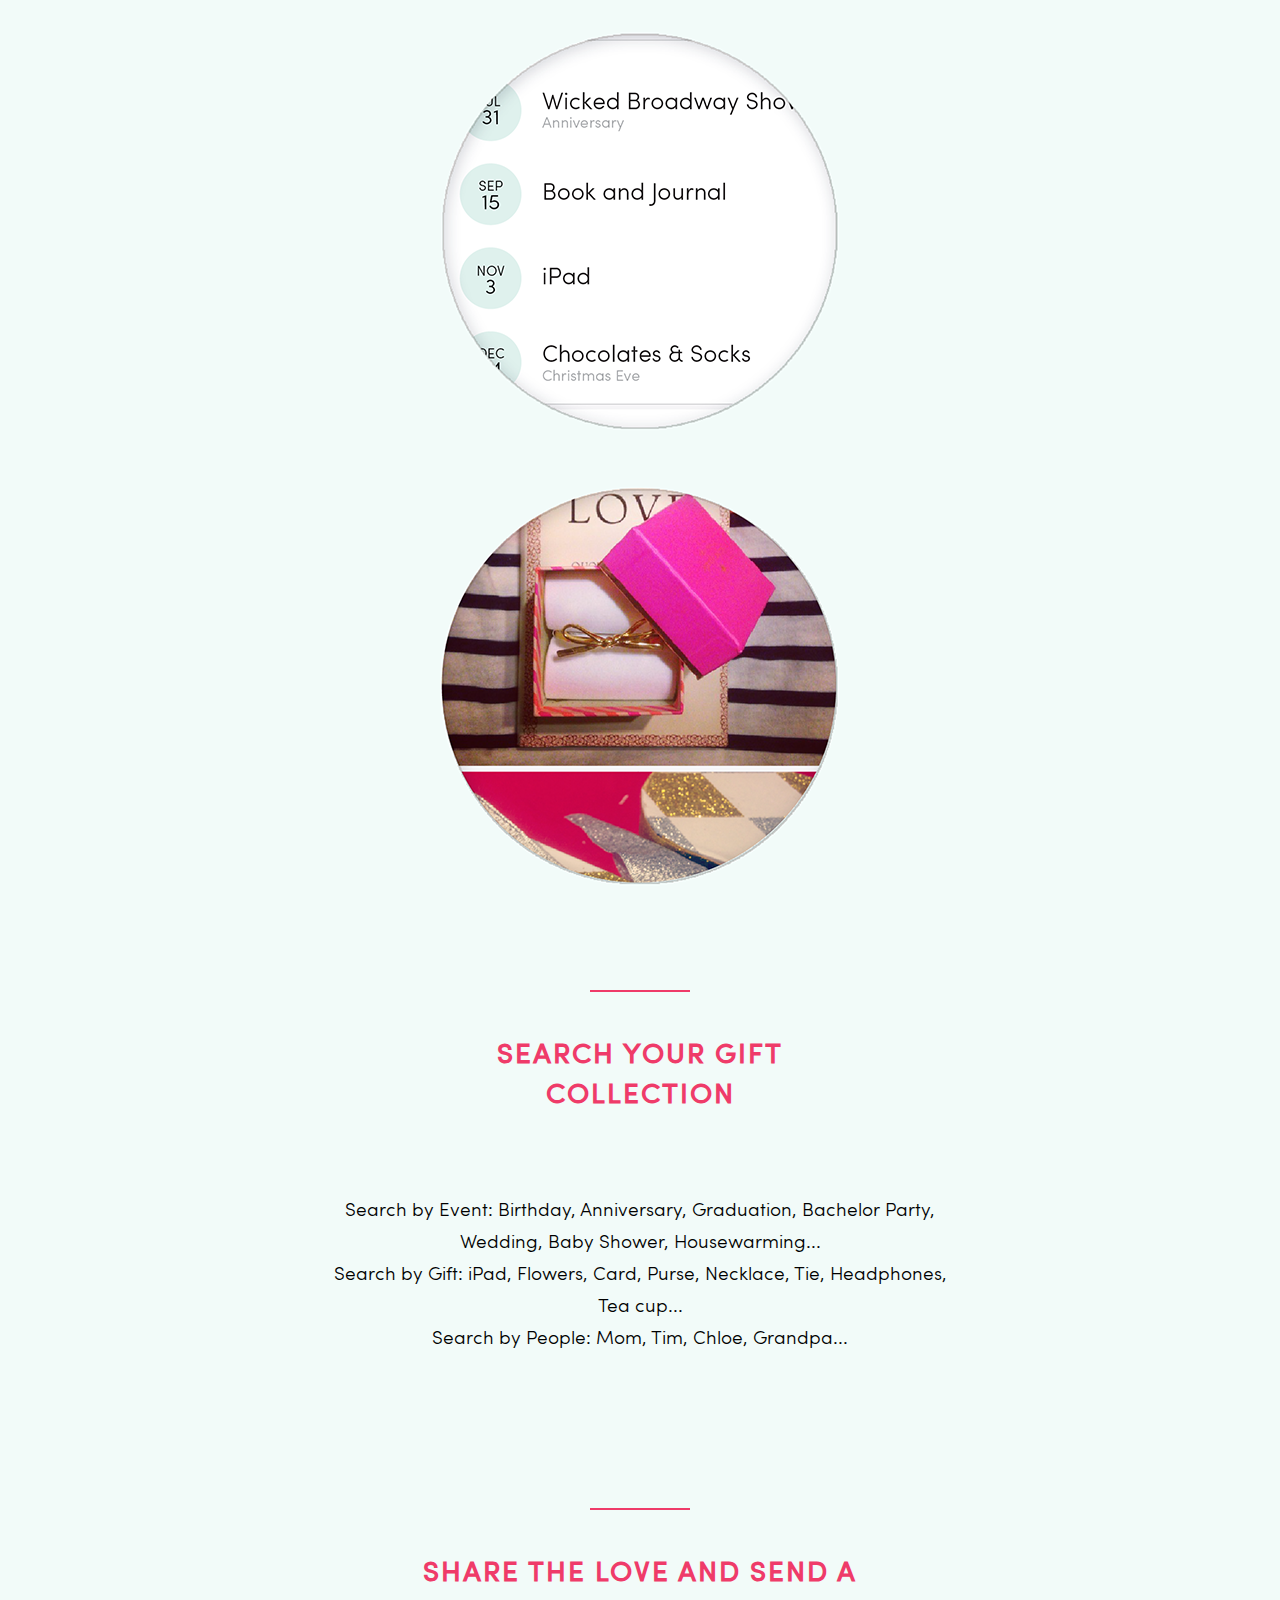
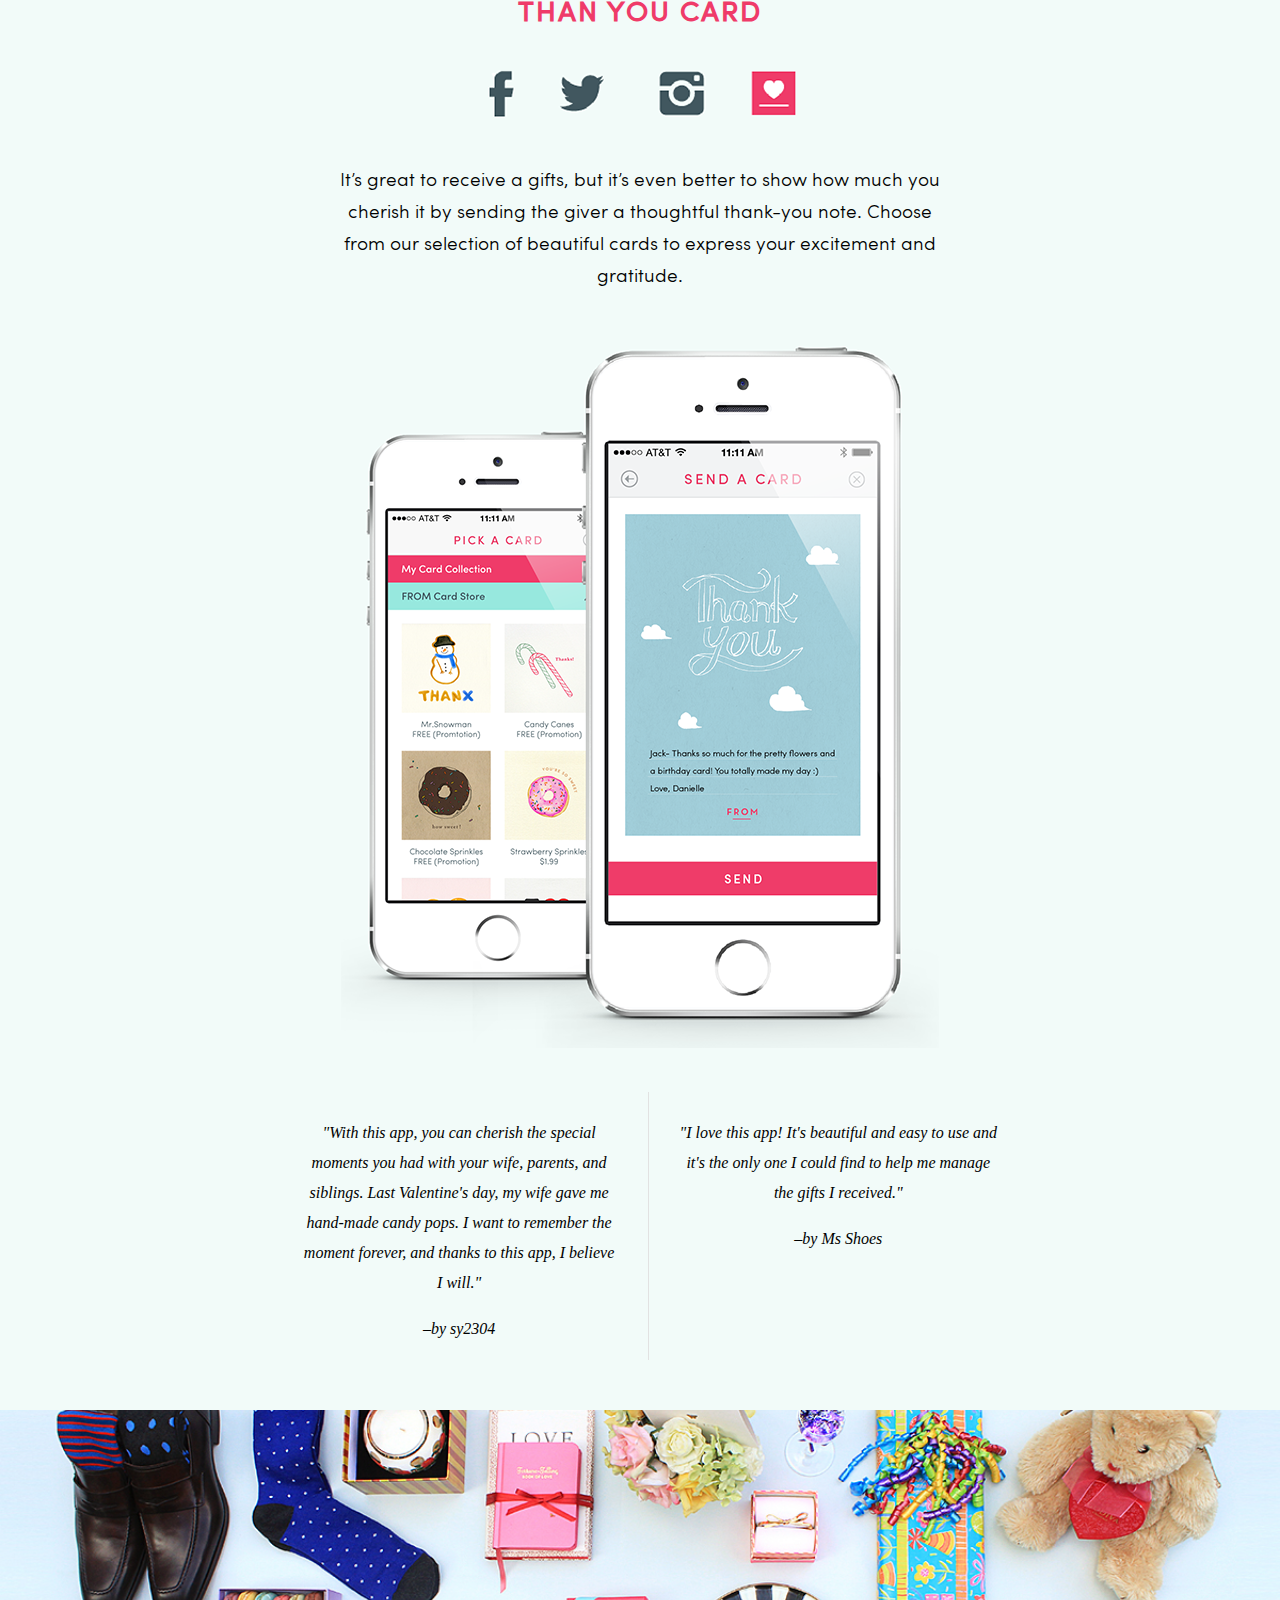
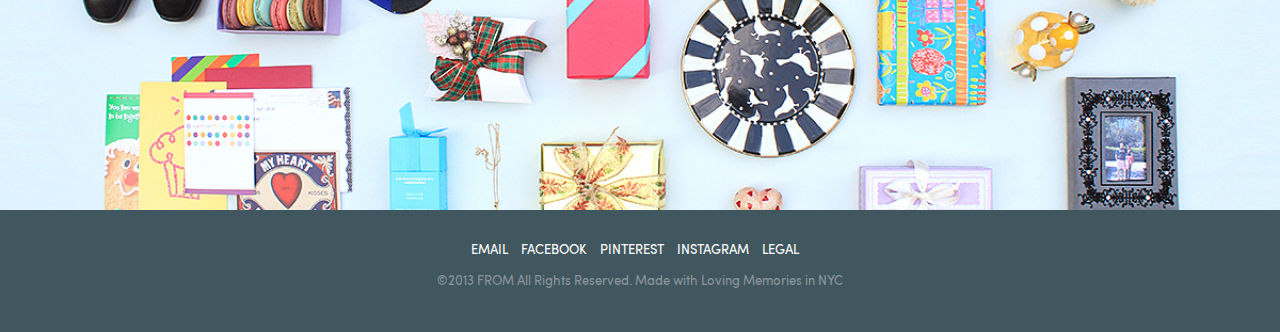
==== commit a95adf89: "Syncing Soo GA Final Project - v5" ====
--- a/index.html
+++ b/index.html
@@ -56,7 +56,7 @@
 
 	<section class="content">
 		<div class="rule"></div>
-		<h1>Save your Gifts with Every Details </h1>
+		<h1>catalog and browse your gifts by list and album</h1>
 		<h2>Keeping track of your gifts has never been easier. Browse your collection so you can treat all of your gifts and the memories you have of them.</h2>
 		<img src="img/fromapp-hp-4-sm.png">
 
@@ -64,8 +64,10 @@
 
 	<section class="content">
 		<div class="rule"></div>
-		<h1>catalog and browse your gifts by list and album</h1>
-		<h2>Lorem ipsum dolor sit amet, consectetur adipiscing elit, sed do eiusmod tempor incididunt ut labore et dolore magna aliqua. Ut enim ad minim veniam, quis nostrud exercitation ullamco laboris nisi ut aliquip ex ea commodo consequat.</h2>
+		<h1>Search your gift collection</h1>
+		<h2>Search by Event: Birthday, Anniversary, Graduation, Bachelor Party, Wedding, Baby Shower, Housewarming...<br>
+		Search by Gift: iPad, Flowers, Card, Purse, Necklace, Tie, Headphones, Tea cup...<br>
+		Search by People: Mom, Tim, Chloe, Grandpa...</h2>
 	</section>
 
 	<section class="content">
--- a/css/style.css
+++ b/css/style.css
@@ -198,7 +198,7 @@
 	max-width: 740px;
 	background-color: white;
 	text-align: center;
-	margin: 100px auto 0;
+	margin: 80px auto 0;
 }
 
 .embed-container { 
@@ -236,14 +236,12 @@
 .quote:last-child {
 	padding-right:0;
 	border-right:none;
-
-
 }
 
 
 .hero {
 	text-align: center;
-	background:url("../img/from-cover-photo.jpg") center center no-repeat;
+	background:url("../img/From-Cover-Photo.jpg") center center no-repeat;
     background-size:cover;
     height:400px;
     margin-top: 40px;
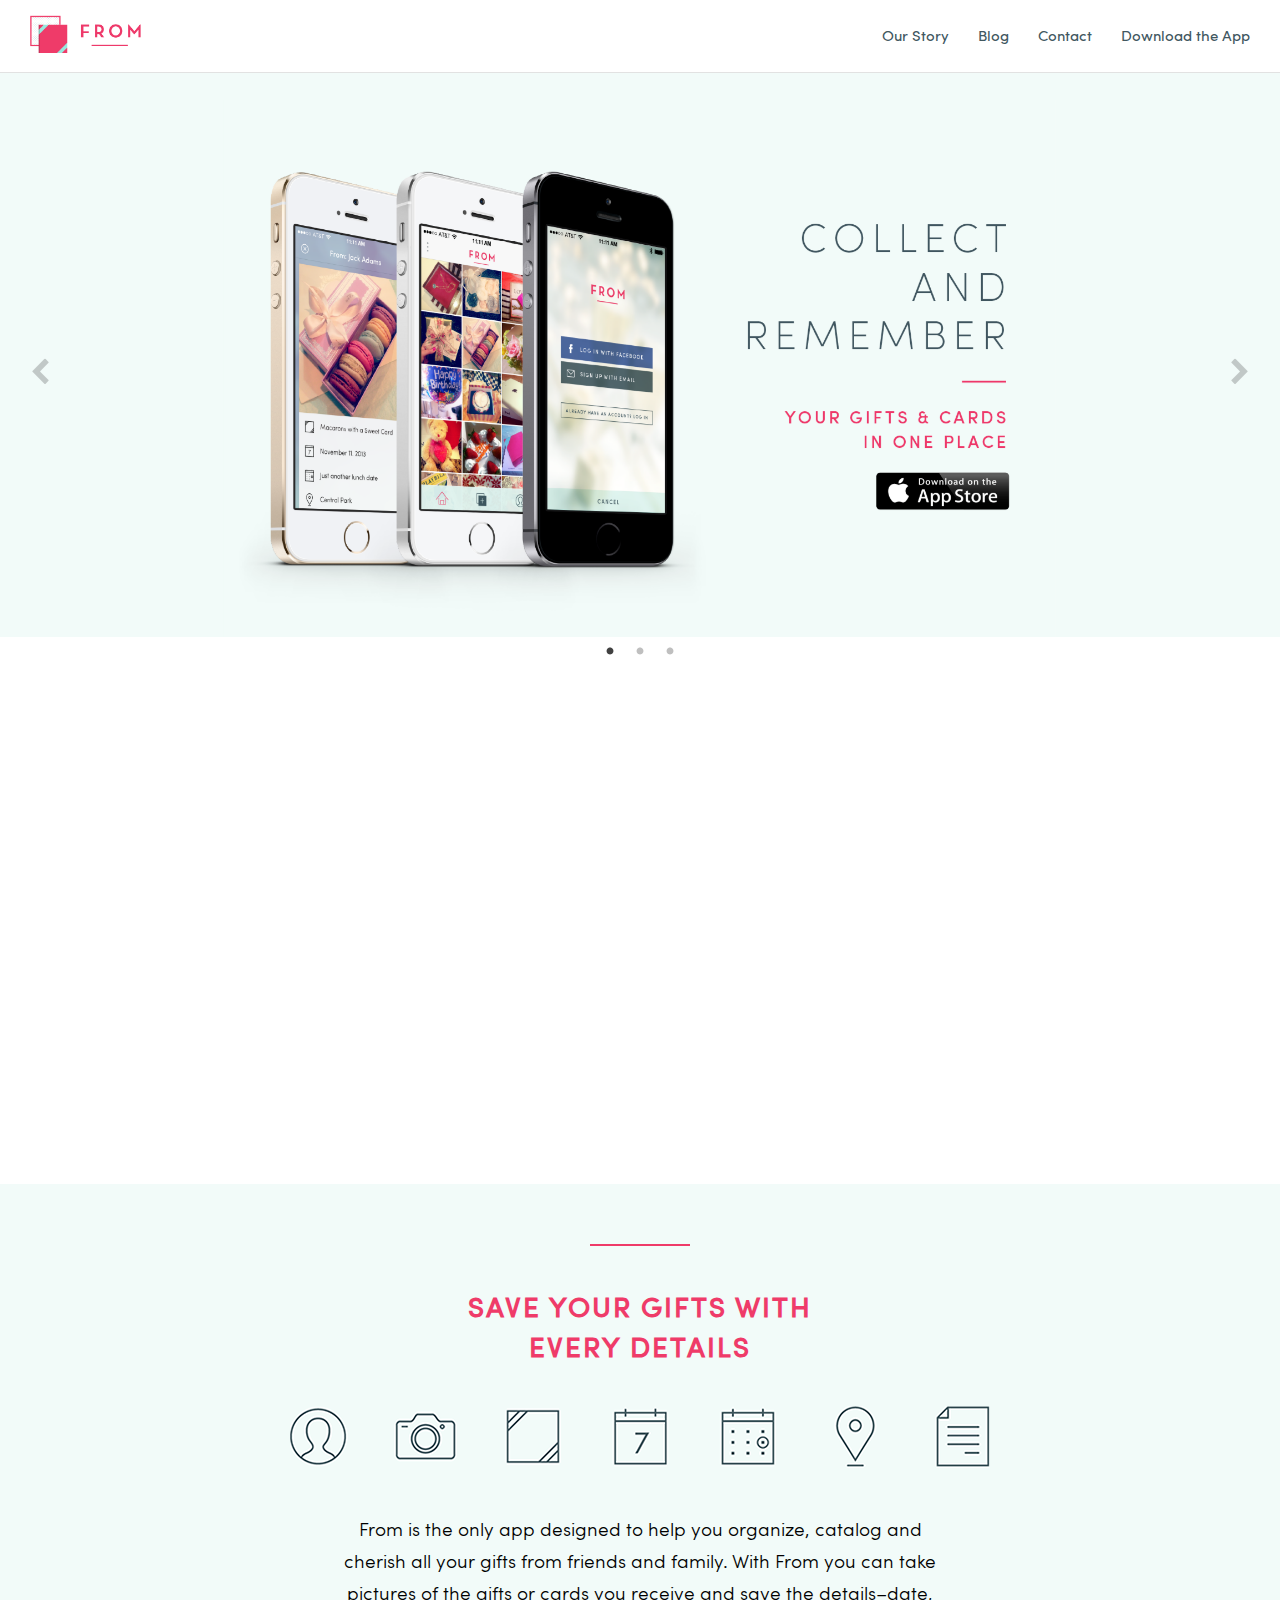
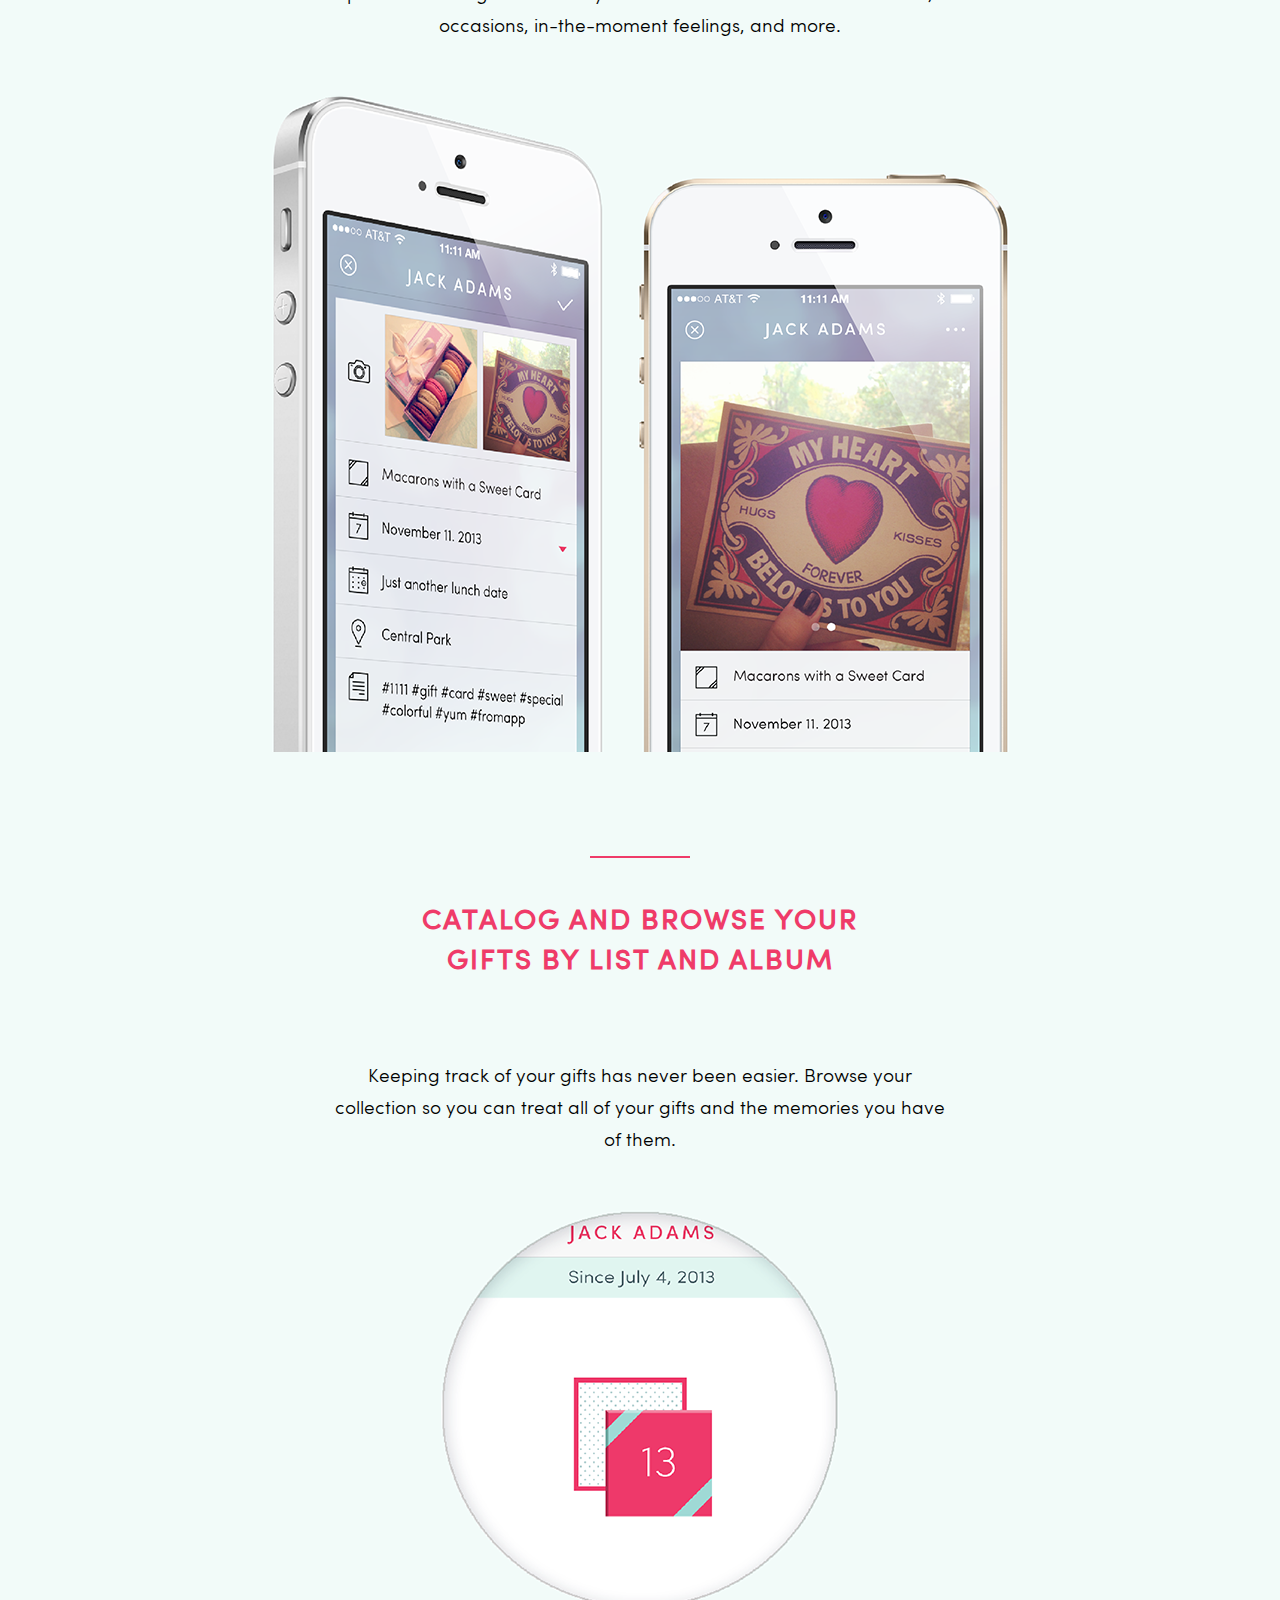
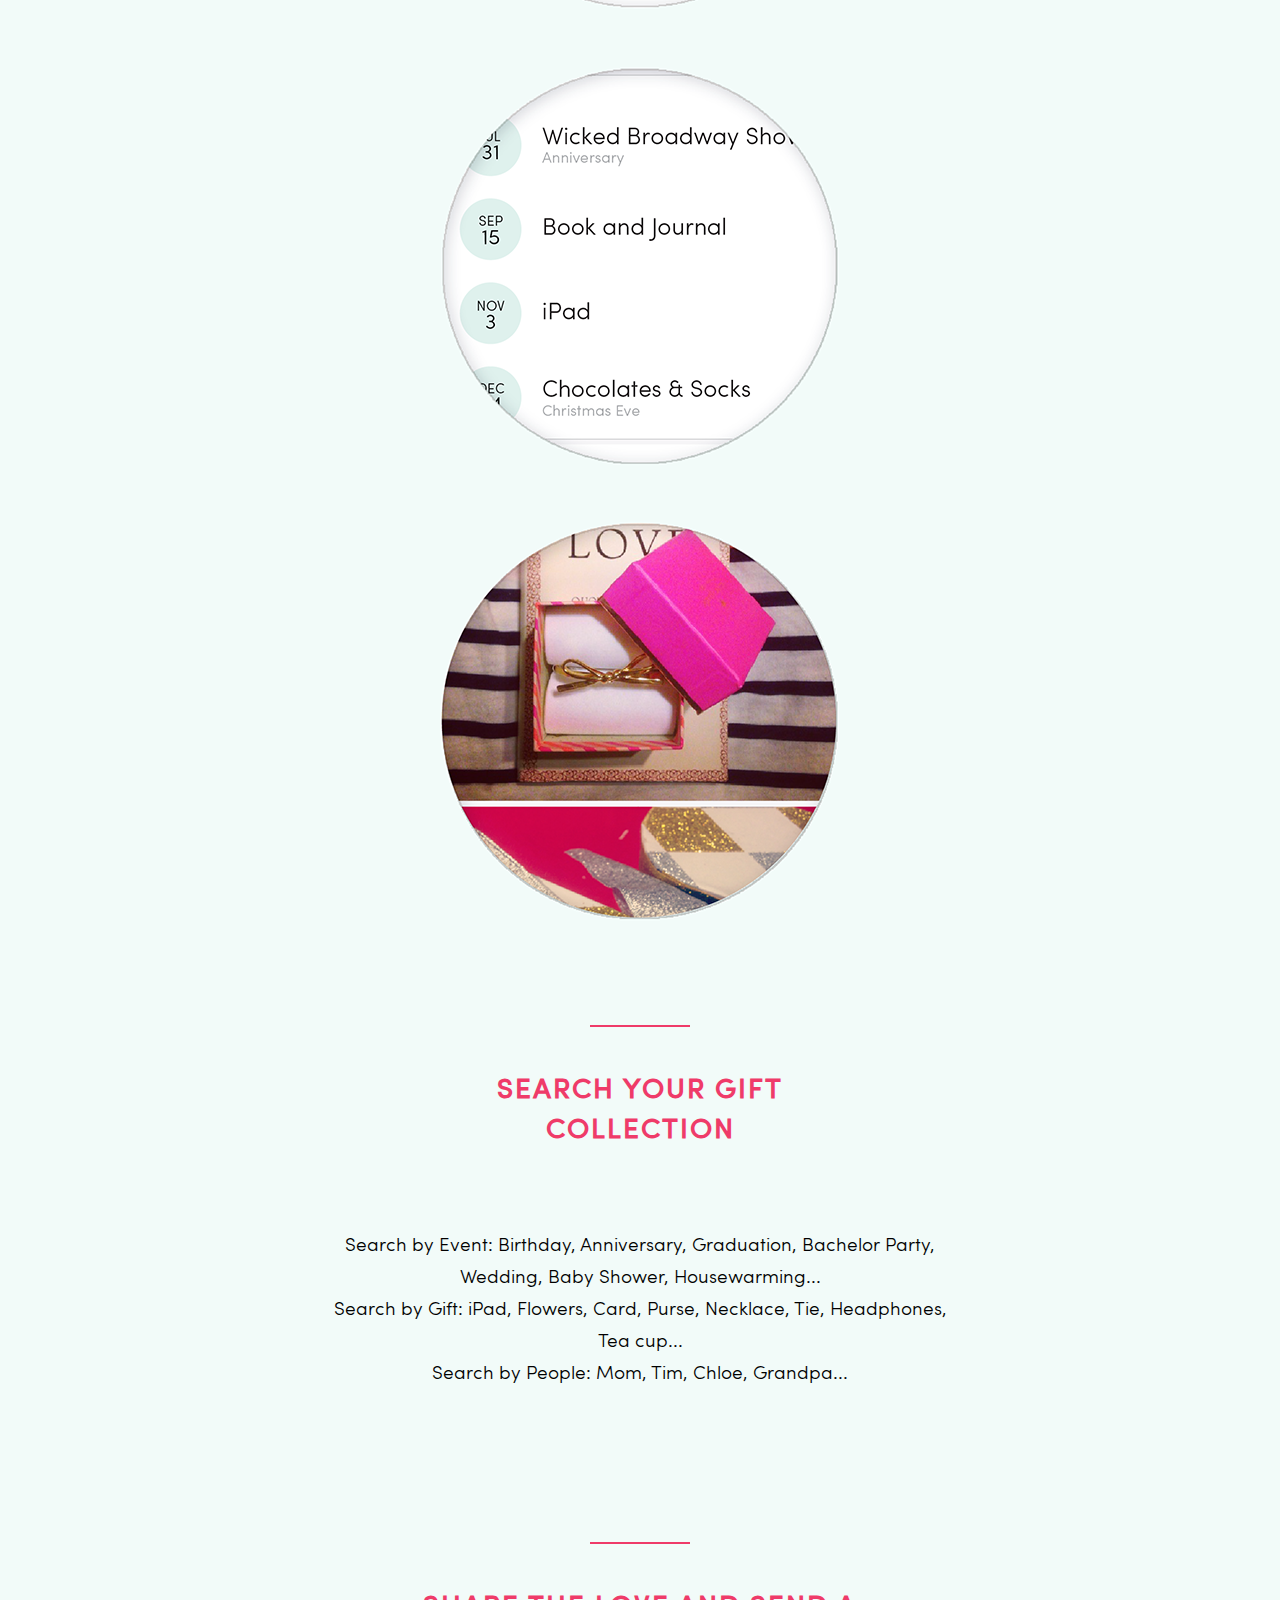
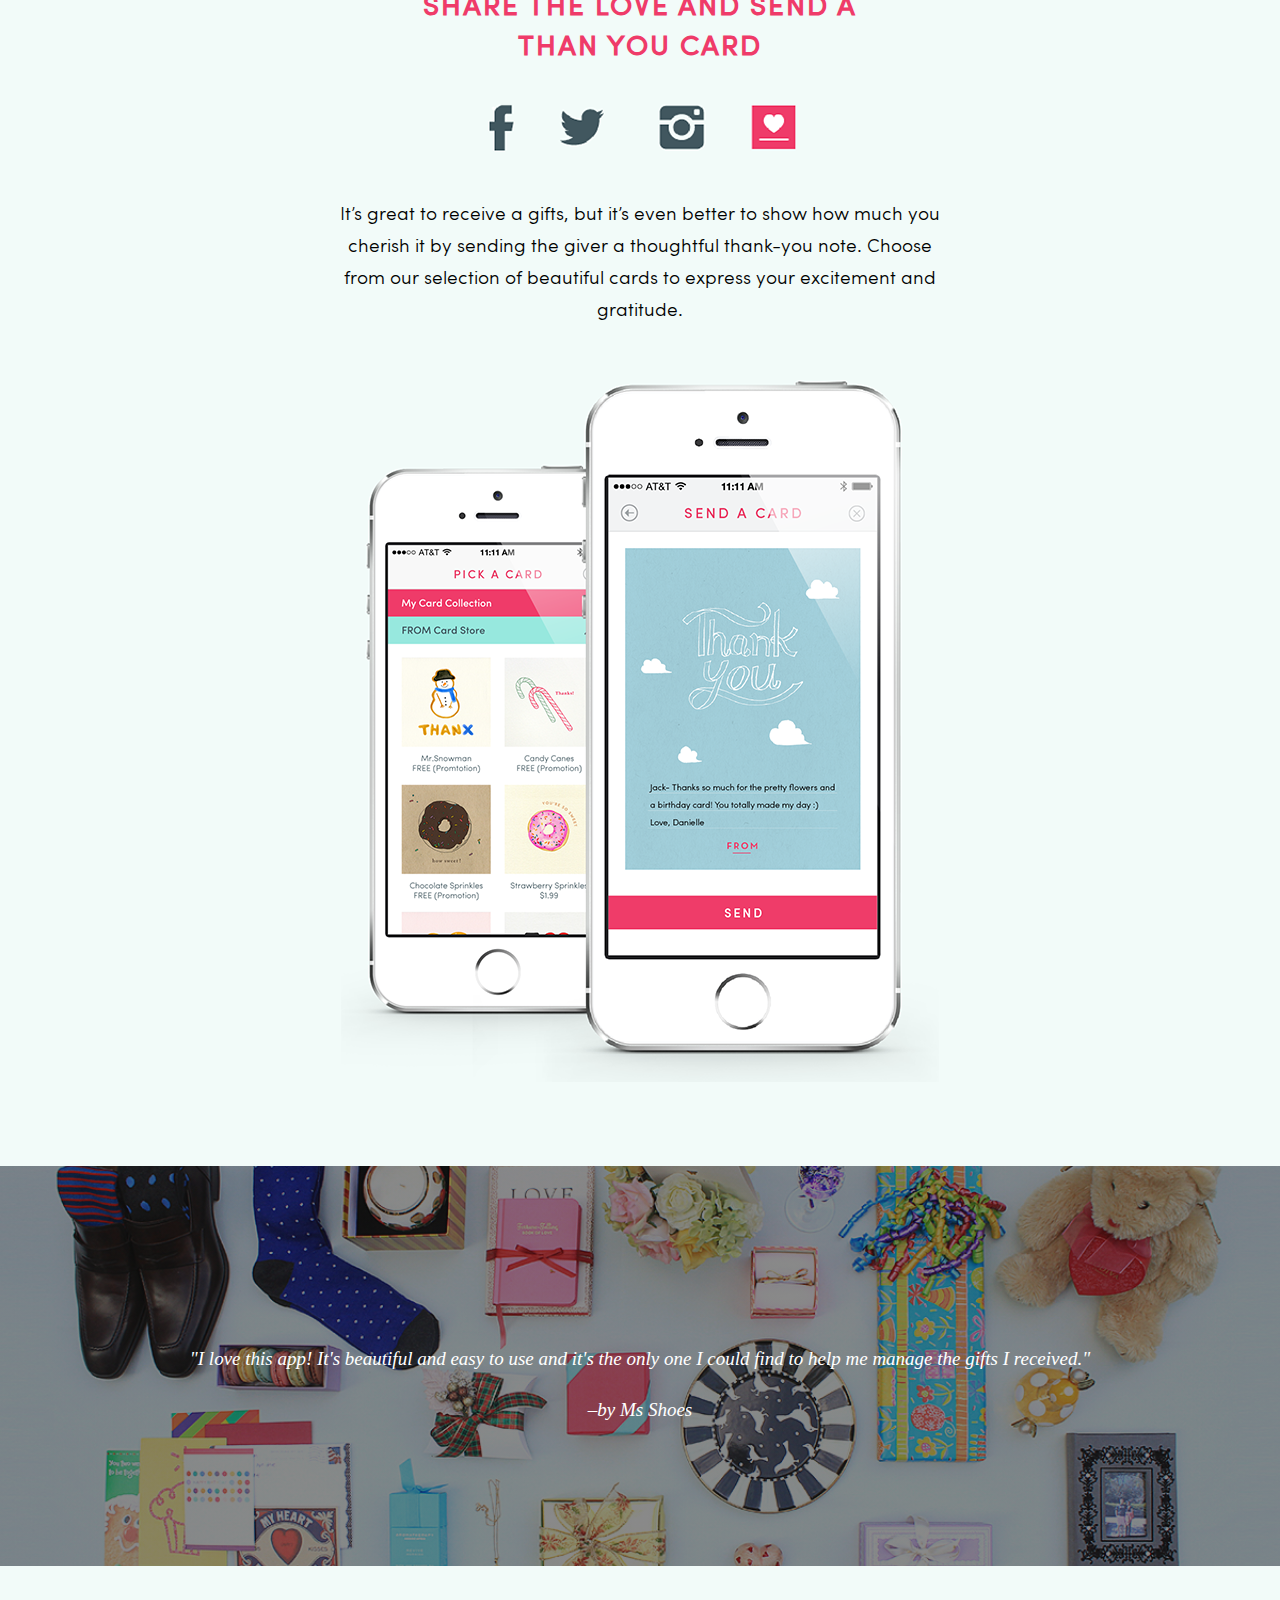
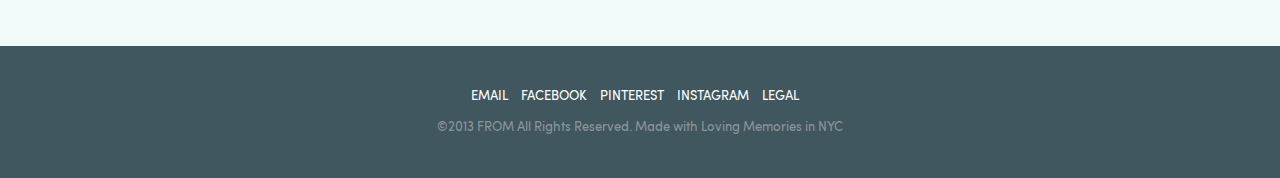
==== commit 7f92edcc: "11/04/17 update" ====
--- a/index.html
+++ b/index.html
@@ -21,10 +21,10 @@
 			</div>
 			<div id="innernav">
 				<div id="innernavlist">
-					<a href="#">Our Story</a>
-					<a href="#">Blog</a>
-					<a href="mailto:hello.fromapp@gmail.com">Contact</a>
-					<a href="https://itunes.apple.com/us/app/from-collect-and-remember/id777162414?mt=8">Download</a>
+					<a href="story.html">Our Story</a>
+					<a href="blog.html">Blog</a>
+					<a href="contact.html">Contact</a>
+					<a href="https://itunes.apple.com/us/app/from-collect-and-remember/id777162414?mt=8">Download the App</a>
 				</div>
 			</div>
 			</nav>
@@ -78,7 +78,7 @@
 		<img src="img/fromapp-hp-6-sm.png">
 	</section>
 
-	<section class="content">
+<!-- 	<section class="content">
 		<div class="quote">
 			<p>"With this app, you can cherish the special moments you had with your wife, parents, and siblings. Last Valentine's day, my wife gave me hand-made candy pops. I want to remember the moment forever, and thanks to this app, I believe I will."</p>
 			<p style="font-style:italic";>–by sy2304</p>
@@ -86,13 +86,15 @@
 		<div class="quote">
 			<p>"I love this app! It's beautiful and easy to use and it's the only one I could find to help me manage the gifts I received." </p>
 			<p style="font-style:italic";>–by Ms Shoes</p>
-		</div>	
-
-
-	</section>
+		</div>
+	</section> -->
 
 	<section class="hero"> 
-		</section>
+		<div class="quote">
+			<p>"I love this app! It's beautiful and easy to use and it's the only one I could find to help me manage the gifts I received." </p>
+			<p style="font-style:italic";>–by Ms Shoes</p>
+		</div>	
+	</section>
 
 
 <footer> 
--- a/css/style.css
+++ b/css/style.css
@@ -43,6 +43,10 @@
 
 	/*border: 2px solid #EF3B69;
 	box-sizing: border-box;*/
+}
+
+body#story {
+	background-color: white;
 }
 
 header {
@@ -99,6 +103,8 @@
 
 a {
 	text-decoration: none;
+	color: #EF3B69;
+
 }
 
 a:hover {
@@ -155,7 +161,7 @@
 
 .hero-carousel {
 	width:100%;
-	margin-top:49px;
+	margin-top:100px;
 	position:relative;
 	text-align: center;
 }
@@ -163,7 +169,6 @@
 .hero-carousel img {
 	width:65%;
 	margin:0 auto;
-	background-color: #F2FBF9;
 }
 
 .slick-dotted.slick-slider {
@@ -183,10 +188,16 @@
 	z-index: 1;
 }
 
-.slick-prev:before, .slick-next:before {
+.slick-next .fa, .slick-prev .fa {
+	font-size:28px;
+	color: rgba(0,0,0,0.2);
+}
+
+/*.slick-prev:before, .slick-next:before {
 	font-size:40px;
 	color: rgba(0,0,0,0.15);
 }
+*/
 
 
 .video-background {
@@ -218,30 +229,35 @@
 
 
 .quote {
-	float:left;
-	width:43%;
-/*	margin-right:6%;
-*/	padding: 10px 30px 0px 30px;
-	border-right:1px solid #e2e2e2;
-	margin-bottom:50px;
+/*	float:left;*/
+	text-align: center;
+	width:85%;
+	margin: 10% auto;
+	padding: 30px;
+/*	border-right:1px solid #e2e2e2;
+*/	margin-bottom:50px;
 }
 
 .quote p{
 	font-family: "georgia";
 	font-style:italic;
-	font-size:16px;
-	line-height: 30px;
-}
-
-.quote:last-child {
+	font-size:19px;
+	line-height: 32px;
+	color: white;
+}
+
+/*.quote:last-child {
 	padding-right:0;
 	border-right:none;
 }
-
+*/
 
 .hero {
 	text-align: center;
-	background:url("../img/From-Cover-Photo.jpg") center center no-repeat;
+	background:linear-gradient(
+        rgba(20,20,20, .5), 
+        rgba(20,20,20, .5)),
+		url("../img/From-Cover-Photo.jpg") center center no-repeat;
     background-size:cover;
     height:400px;
     margin-top: 40px;
@@ -250,9 +266,150 @@
 }
 
 
+/*Story page*/
+.wrapper {
+	max-width:1020px;
+	text-align: center;
+	margin:0 auto;
+}
+
+
+.hero-image{
+/*	background:linear-gradient(
+        rgba(20,20,20, .5), 
+        rgba(20,20,20, .5)),
+		url("../img/fromapp-story.png") center center no-repeat;
+	background-size: cover;*/
+	width:100%;
+	z-index: 10;
+    -webkit-transition: all .3s ease-out; 
+    -moz-transition: all .3s ease-out; 
+    -o-transition: all .3s ease-out; 
+    transition: all .3s ease-out; 
+-webkit-backface-visibility: hidden;
+-webkit-perspective: 1000;
+}
+
+.hero-image:hover { 
+    -moz-transform: scale(1.05);
+    -webkit-transform: scale(1.05);
+    -o-transform: scale(1.05);
+    transform: scale(1.05);
+    -ms-transform: scale(1.05);
+ }
+
+.hero-container{
+	width:100%;
+	height:500px;
+	text-align: center;
+	padding: 0px 0 20px 0;
+	margin:0 auto;
+	overflow: hidden;
+}
+
+.story-content {
+	max-width:740px;
+	margin: 0 auto;
+	text-align:left;
+	padding-bottom:30px;
+}
+
+.story-content h1 {
+	font-size:36px;
+}
+
+.story-content p {
+    font-family: 'sofia_pro_lightregular';
+	font-size:16px;
+	line-height: 30px;
+	text-align: left;
+}
+
+.bio {
+	display: inline-block;
+	padding:15px 0;
+}
+
+.bio img {
+	width:180px;
+	float: left;
+	padding-right:30px;
+}
+
+.bio-text {
+	width:70%;
+	float:left;
+}
+
+.bio-text h2 {
+	margin-top:-3px;
+	margin-bottom:10px;
+	font-size:19px;
+	display: inline-block;
+}
+
+.bio-text p {
+	font-size:15px;
+	line-height: 23px;
+	text-align: left;
+	margin-top:0;
+}
+
+#indent {
+	padding-left:30px; 
+	padding-right:60px;
+	border-left:3px solid #EF3B69; 
+	margin:30px;
+}
+
+.fa-linkedin-square, .fa-envelope, .fa-link {
+	padding-left:10px;
+	color:#41575f;
+	font-size:19px;
+	display: inline-block;
+}
+
+.fa:hover {
+	color:#587682;
+}
+
+/*blog page*/
+
+.gallery {
+	margin-top:100px;
+	width:80%;
+	margin:100px auto;
+	overflow: auto;
+}
+.thumbnail { 
+	width: 24%; 
+	margin: .5%;
+	display: block;
+	float: left;
+	cursor: pointer;
+	position: relative;
+
+}
+
+.thumbnail img { 
+	width: 100%; 
+	display: block;
+}
+
+
+/*Contact Page*/
+.contact-wrapper {
+	padding-top: 120px;
+}
+
+.contact-wrapper .fa {
+	padding-right:10px;
+}
+
 
 footer {
-	padding:30px 15px; 
+	margin-top: 80px;
+	padding:40px 15px 30px 15px; 
 	background-color: #41575f;
 	color:#89949b;
 	text-align: center;
@@ -268,7 +425,9 @@
 	color:white;
 }
 
-
+/*#innernavlist:nth-child(1) {
+	display: none;
+}*/
 
 @media only screen and (max-width:768px){
 	
@@ -291,7 +450,9 @@
 		text-align: center;
 	}
 
-
+	.thumbnail {
+		width: 49%;
+	}
 
 	/* Hamburger menu icon */
 
@@ -396,7 +557,7 @@
 		width:80%;
 	}
 
-	.content {
+	.content, .story-content {
 		margin: 0 20px;
 	}
 
@@ -407,6 +568,18 @@
 	#smallwidth {
 		width:55%;
 	}
+
+	#indent {
+	padding-left:30px; 
+	padding-right:0;
+	border-left:3px solid #EF3B69; 
+	margin:20px;
+	}
+
+	.bio-text {
+	width:55%;
+}
+
 
 }
 
@@ -447,6 +620,12 @@
 		padding-left:5px;
 		left:0;
 }
+
+	.slick-next .fa, .slick-prev .fa {
+	font-size:28px;
+	color: rgba(0,0,0,0);
+}
+
 	.slick-dots li {
 		margin:0;
 	}
@@ -455,14 +634,55 @@
 		margin-top:55px;
 	}
 
+	.content {
+	display:block;
+	overflow: auto;
+	}
+
 	.quote {
-	display:none;
-}
-
-
-
-
-}
-
-
-
+		width:80%;
+		border:none;
+	}
+
+	/*Story page*/
+	
+	.bio img {
+		width:80px;
+		float: left;
+		padding-right:20px;
+	}
+
+	.bio-text {
+		width:70%;
+		float:left;
+	}
+
+	.bio-text h2 {
+		margin-top:-3px;
+		margin-bottom:10px;
+		font-size:19px;
+		display: inline-block;
+	}
+
+	.bio-text p {
+		font-size:15px;
+		line-height: 23px;
+		text-align: left;
+		margin-top:0;
+	}
+
+	.thumbnail {
+		width: 99%;
+	}
+}
+
+
+
+@media only screen and (max-width:340px){
+	.bio img {
+		display:none;
+	}
+	.bio-text {
+		width:100%;
+	}
+}
